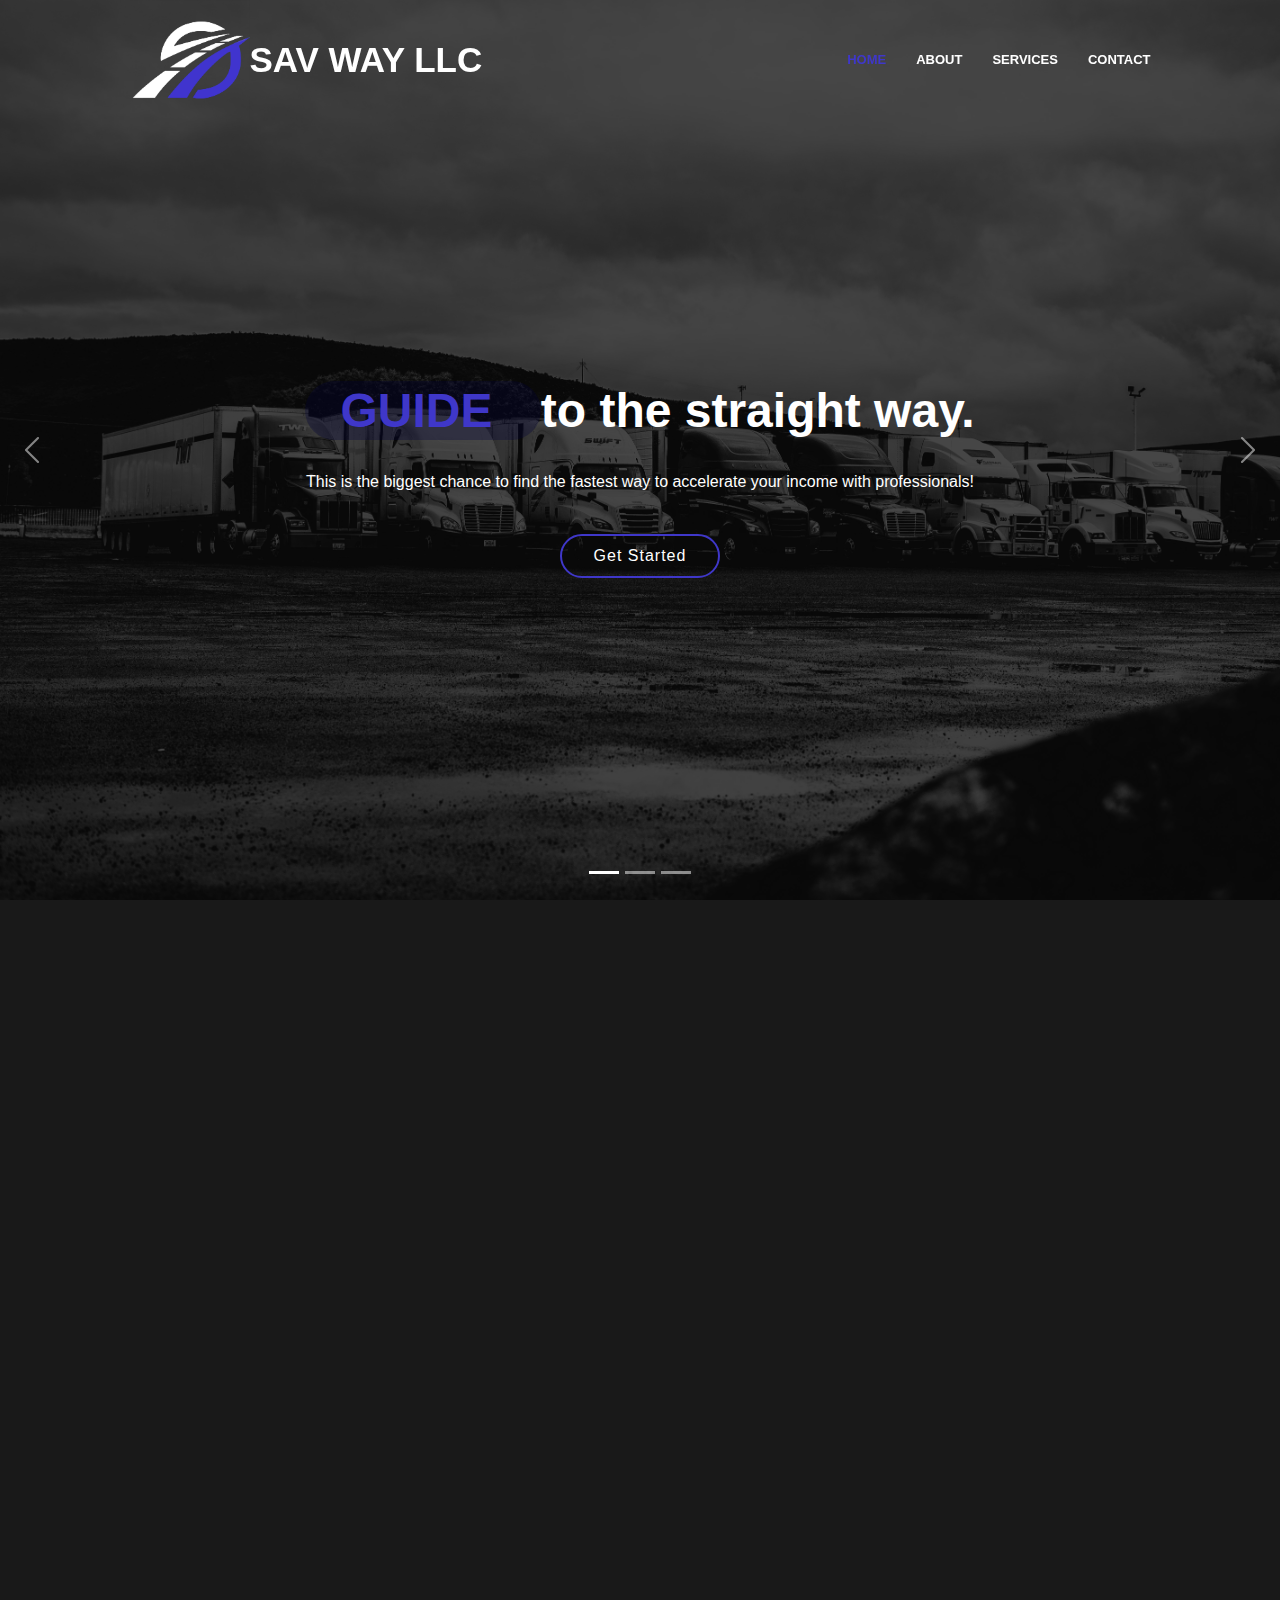
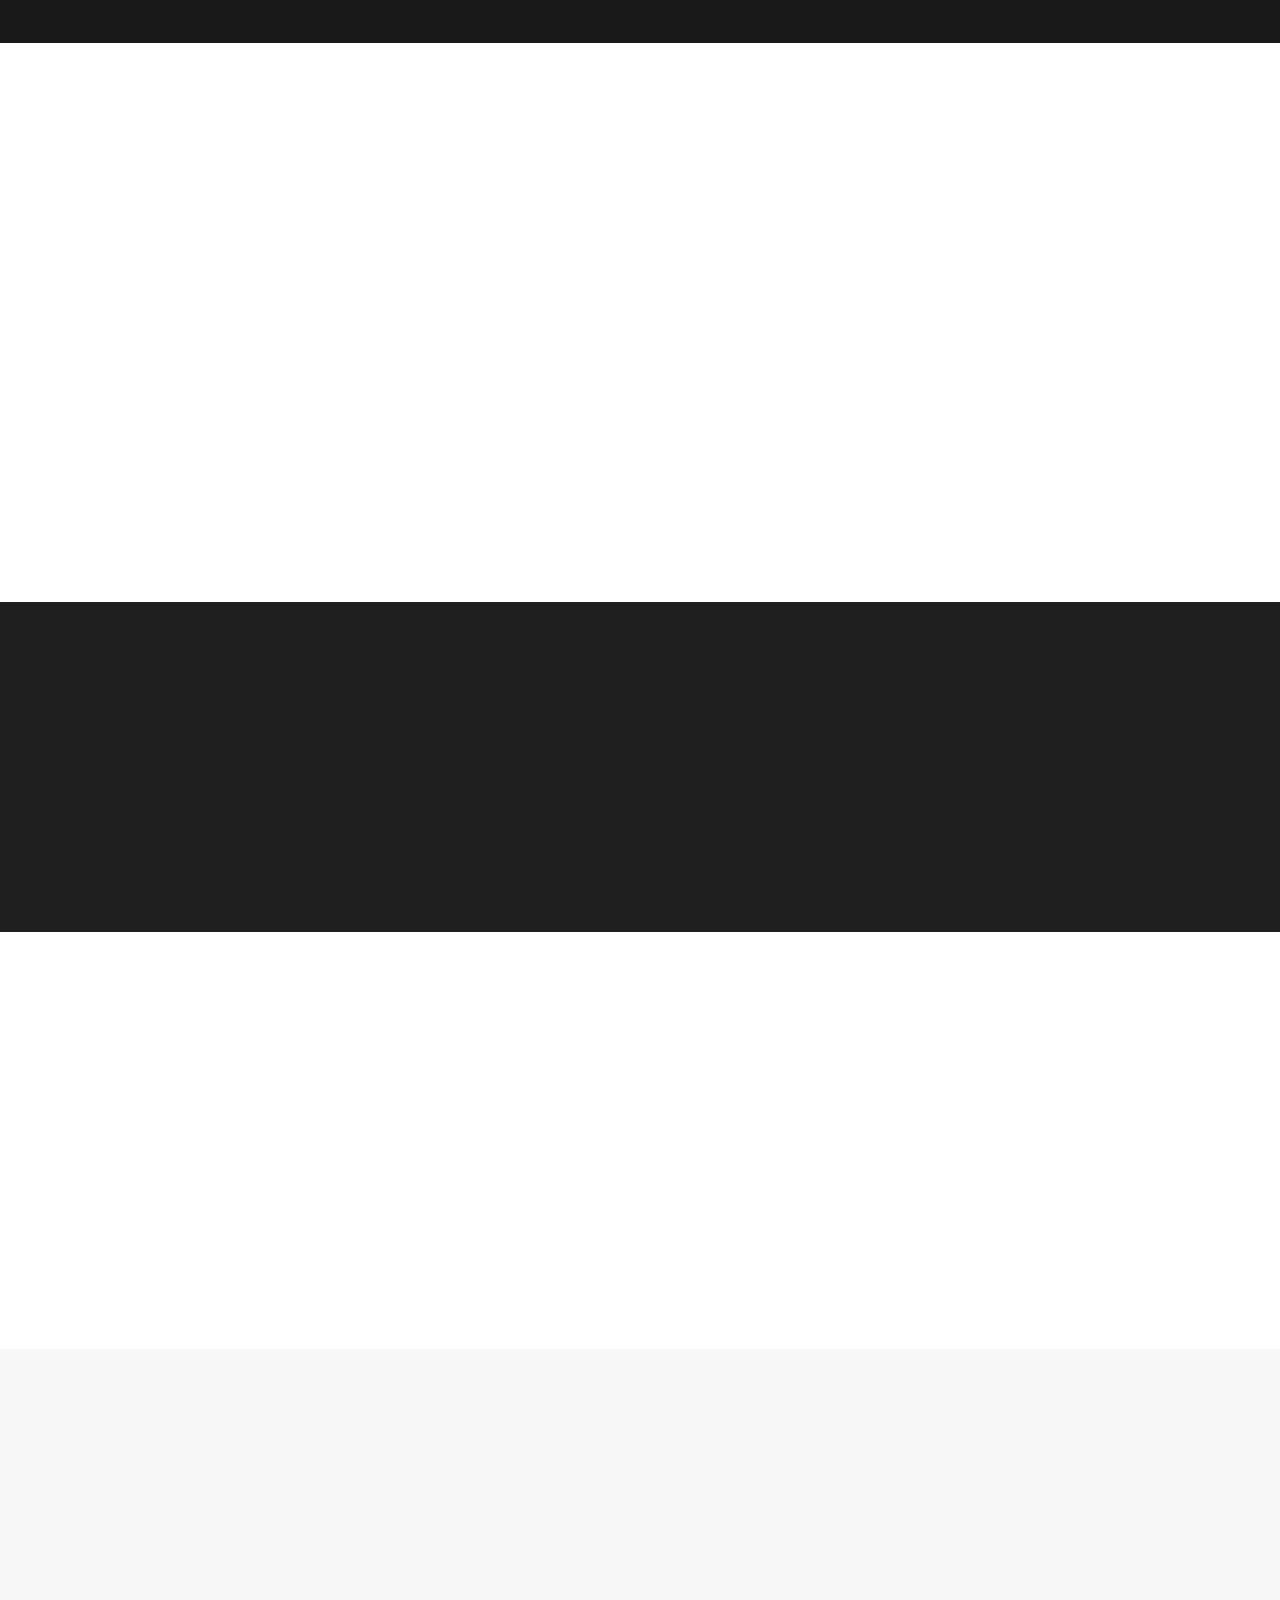
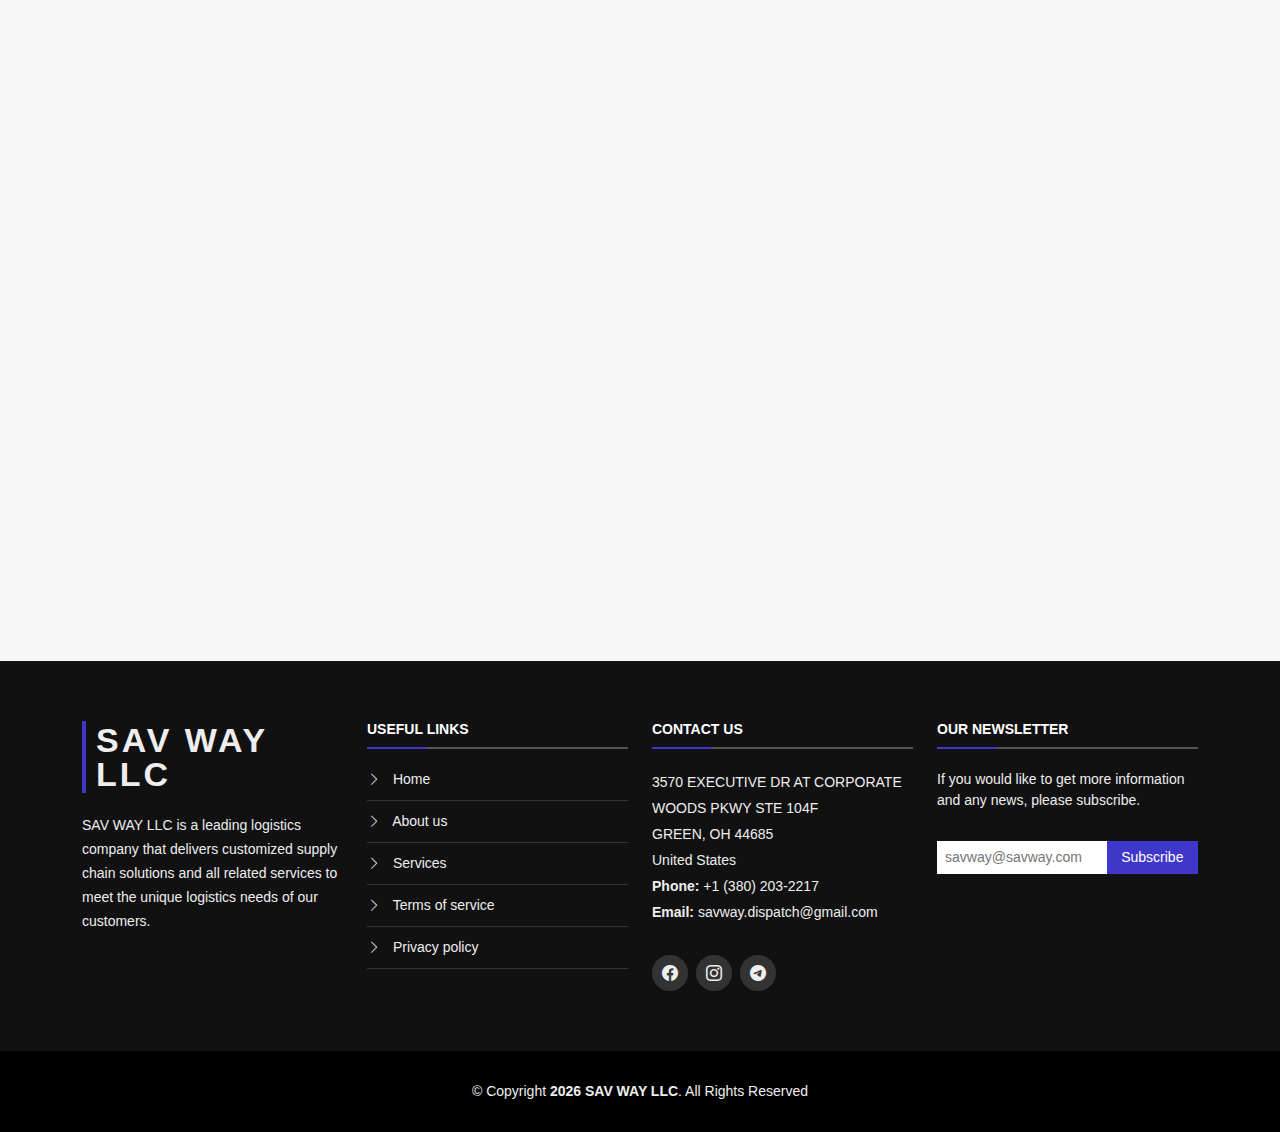
==== index.html @ 8276a7ba "Text changes" ====
<!DOCTYPE html>
<html lang="en">

<head>
  <meta charset="utf-8">
  <meta content="width=device-width, initial-scale=1.0" name="viewport">

  <title>SAV WAY LLC</title>
  <meta content="" name="description">
  <meta content="" name="keywords">

  <!-- Favicons -->
  <link href="assets/img/android-chrome-512x512.png" rel="icon">
  <link href="assets/img/apple-touch-icon.png" rel="apple-touch-icon">

  <!-- Google Fonts -->
  <link href="https://fonts.googleapis.com/css?family=Open+Sans:300,300i,400,400i,700,700i|Montserrat:300,400,500,700" rel="stylesheet">

  <!-- Vendor CSS Files -->
  <link href="assets/vendor/animate.css/animate.min.css" rel="stylesheet">
  <link href="assets/vendor/aos/aos.css" rel="stylesheet">
  <link href="assets/vendor/bootstrap/css/bootstrap.min.css" rel="stylesheet">
  <link href="assets/vendor/bootstrap-icons/bootstrap-icons.css" rel="stylesheet">
  <link href="assets/vendor/glightbox/css/glightbox.min.css" rel="stylesheet">
  <link href="assets/vendor/swiper/swiper-bundle.min.css" rel="stylesheet">

  <!-- Template Main CSS File -->
  <link href="assets/css/style.css" rel="stylesheet">
</head>

<body>

  <!-- ======= Header ======= -->
  <header id="header" class="fixed-top d-flex align-items-center header-transparent">
    <div class="container">

      <div class="row justify-content-center align-items-center">
        <div class="col-xl-11 d-flex align-items-center justify-content-between">
          <a href="#" class="logo_img d-flex align-items-center"><img src="assets/img/logo.png"> <b class="logo_text">SAV WAY LLC</b></a>
          <!-- <a href="index.html" class="logo"><img src="assets/img/logo.png" alt="" class="img-fluid"></a>-->

          <nav id="navbar" class="navbar">
            <ul>
              <li><a class="nav-link scrollto active" href="#hero">Home</a></li>
              <li><a class="nav-link scrollto" href="#about">About</a></li>
              <li><a class="nav-link scrollto" href="#services">Services</a></li>
              <!-- <li class="dropdown"><a href="#"><span>Drop Down</span> <i class="bi bi-chevron-down"></i></a>
                <ul>
                  <li><a href="#">Drop Down 1</a></li>
                  <li class="dropdown"><a href="#"><span>Deep Drop Down</span> <i class="bi bi-chevron-right"></i></a>
                    <ul>
                      <li><a href="#">Deep Drop Down 1</a></li>
                      <li><a href="#">Deep Drop Down 2</a></li>
                      <li><a href="#">Deep Drop Down 3</a></li>
                      <li><a href="#">Deep Drop Down 4</a></li>
                      <li><a href="#">Deep Drop Down 5</a></li>
                    </ul>
                  </li>
                  <li><a href="#">Drop Down 2</a></li>
                  <li><a href="#">Drop Down 3</a></li>
                  <li><a href="#">Drop Down 4</a></li>
                </ul>
              </li>
              <li><a class="nav-link scrollto" href="#team">Team</a></li> -->
              <li><a class="nav-link scrollto" href="#contact">Contact</a></li>
            </ul>
            <i class="bi bi-list mobile-nav-toggle"></i>
          </nav><!-- .navbar -->
        </div>
      </div>

    </div>
  </header><!-- End Header -->

  <!-- ======= hero Section ======= -->
  <section id="hero">
    <div class="hero-container">
      <div id="heroCarousel" class="carousel slide carousel-fade" data-bs-ride="carousel" data-bs-interval="5000">

        <ol id="hero-carousel-indicators" class="carousel-indicators"></ol>

        <div class="carousel-inner" role="listbox">

          <div class="carousel-item active" style="background-image: url(assets/img/hero-carousel/1.jpg)">
            <div class="carousel-container">
              <div class="container">
                <h2 class="animate__animated animate__fadeInDown"><span class="bg-light-color-dark">Guide </span> to the straight way.</h2>
                <p class="animate__animated animate__fadeInUp">This is the biggest chance to  find the fastest way to accelerate your income with professionals!</p>
                <a href="#contact" class="btn-get-started scrollto animate__animated animate__fadeInUp">Get Started</a>
              </div>
            </div>
          </div>

          <div class="carousel-item" style="background-image: url(assets/img/hero-carousel/2.jpg)">
            <div class="carousel-container">
              <div class="container">
                <h2 class="animate__animated animate__fadeInDown"><span class="bg-light-color-dark">Reliable</span> Trucking and <br> Transportation Services </h2>
                <p class="animate__animated animate__fadeInUp">Logistic Solutions for Your Successful Business.</p>
                <a href="#contact" class="btn-get-started scrollto animate__animated animate__fadeInUp">Get Started</a>
              </div>
            </div>
          </div>

          <div class="carousel-item" style="background-image: url(assets/img/hero-carousel/3.jpg)">
            <div class="carousel-container">
              <div class="container">
                <h2 class="animate__animated animate__fadeInDown"><span class="bg-light-color-dark"> Safety </span> first</h2>
                <p class="animate__animated animate__fadeInUp">“Safety First is Safety Always.” – Charles M. Hayes</p>
                <a href="#contact" class="btn-get-started scrollto animate__animated animate__fadeInUp">Get Started</a>
              </div>
            </div>
          </div>

        </div>

        <a class="carousel-control-prev" href="#heroCarousel" role="button" data-bs-slide="prev">
          <span class="carousel-control-prev-icon bi bi-chevron-left" aria-hidden="true"></span>
        </a>

        <a class="carousel-control-next" href="#heroCarousel" role="button" data-bs-slide="next">
          <span class="carousel-control-next-icon bi bi-chevron-right" aria-hidden="true"></span>
        </a>

      </div>
    </div>
  </section><!-- End Hero Section -->

  <main id="main">

    <!-- ======= About Us Section ======= -->
    <section id="about">
      <div class="container" data-aos="fade-up">

        <header class="section-header">
          <h3>About Us</h3>
          <p>Sav way is a high-service and value-creating supply-chain partner. <br> We provide professional trucking, transportation services all across the USA.</p>
        </header>

        <div class="row about-cols">

          <div class="col-md-4" data-aos="fade-up" data-aos-delay="100">
            <div class="about-col">
              <div class="img">
                <div style="background: url(assets/img/about-mission.jpg);height: 250px;background-size: cover;background-repeat: no-repeat;" alt="" class="img-fluid"></div>
                <div class="icon"><i class="bi bi-shield-shaded"></i></div>
              </div>
              <h2 class="title"><a href="#">We deliver confidence.</a></h2>
              <p>
                We provide tailored solutions and complete visibility to give you confidence that all the moving parts of your business are moving in the right direction.
              </p>
            </div>
          </div>

          <div class="col-md-4" data-aos="fade-up" data-aos-delay="300">
            <div class="about-col">
              <div class="img">
                <div style="background: url(assets/img/about-plan.jpg);height: 250px;background-size: cover;background-repeat: no-repeat;" alt="" class="img-fluid"></div>
                <div class="icon"><i class="bi bi-calendar4-week"></i></div>
              </div>
              <h2 class="title"><a href="#">A passion for logistics.</a></h2>
              <p>
                Saying we’re passionate is one thing. Showing you is another. From our first conversation to our first pickup, you’ll see how eager we are to share our deep industry knowledge.
              </p>
            </div>
          </div>
          
          <div class="col-md-4" data-aos="fade-up" data-aos-delay="200">
            <div class="about-col">
              <div class="img">
                <div style="background: url(assets/img/about-vision.jpg);height: 250px;background-size: cover;background-repeat: no-repeat;" alt="" class="img-fluid"></div>
                <div class="icon"><i class="bi bi-brightness-high"></i></div>
              </div>
              <h2 class="title"><a href="#">The business of now.</a></h2>
              <p>
                While everyone else is focused on the future, all of our logistics experts, warehousing teams, drivers and support agents are focused on what’s happening right now.
              </p>
            </div>
          </div>


        </div>

      </div>
    </section><!-- End About Us Section -->

    <!-- ======= Services Section ======= -->
    <section id="services">
      <div class="container" data-aos="fade-up">

        <header class="section-header wow fadeInUp">
          <h3>Services</h3>
          <p>As a full-service transportation company, SAV WAY LLC has the capabilities, expertise, and resources <br> to help you take your business to the next level.</p>
        </header>

        <div class="row">

          <div class="col-lg-4 col-md-6 box" data-aos="fade-up" data-aos-delay="100">
            <div class="icon"><i class="bi bi-headset"></i></div>
            <h4 class="title"><a href="">24/7 Truck dispatching.</a></h4>
            <p class="description">We’re here for you. We offer your drivers 24/7 support and real-time updates</p>
          </div>
          <div class="col-lg-4 col-md-6 box" data-aos="fade-up" data-aos-delay="200">
            <div class="icon"><i class="bi bi-bar-chart"></i></div>
            <h4 class="title"><a href="">Best rates from partners.</a></h4>
            <p class="description">Our customers are growing fast, so we always have quality freight to move.</p>
          </div>
          <div class="col-lg-4 col-md-6 box" data-aos="fade-up" data-aos-delay="300">
            <div class="icon"><i class="bi bi-geo-alt-fill"></i></div>
            <h4 class="title"><a href="">Map and ELD support.</a></h4>
            <p class="description">The properly maintained shift and map logs.</p>
          </div>
          <div class="col-lg-4 col-md-6 box" data-aos="fade-up" data-aos-delay="200">
            <div class="icon"><i class="bi bi-currency-dollar"></i></div>
            <h4 class="title"><a href="">Best fuel prices & Fuel program</a></h4>
            <p class="description">Well-organized routes of fuel program will save your money.</p>
          </div>
          <div class="col-lg-4 col-md-6 box" data-aos="fade-up" data-aos-delay="300">
            <div class="icon"><i class="bi bi-file-earmark-bar-graph"></i></div>
            <h4 class="title"><a href="">Accounting & Factoring.</a></h4>
            <p class="description">Quick paychecks and accounting management.</p>
          </div>
          <div class="col-lg-4 col-md-6 box" data-aos="fade-up" data-aos-delay="400">
            <div class="icon"><i class="bi bi-shield-fill-check"></i></div>
            <h4 class="title"><a href="">Safety & DOT compliance.</a></h4>
            <p class="description">For many business owners, maintaining compliance with regulations and industry directives is a tedious pain in the back end. But we have solution for that.</p>
          </div>

        </div>

      </div>
    </section><!-- End Services Section -->

    <!-- ======= Facts Section ======= -->
    <section id="facts">

      <video autoplay muted loop id="myVideo">
        <source src="assets/img/fact.mp4" type="video/mp4">
      </video>

      <div class="container" data-aos="fade-up">

        <header class="section-header">
          <h3>Facts</h3>
          <p>It is better to show everything in numbers than tell it with 10000 words</p>
        </header>

        <div class="row counters">

          <div class="col-lg-3 col-6 text-center">
            <span data-purecounter-start="0" data-purecounter-end="232" data-purecounter-duration="1" class="purecounter"></span>
            <p>Clients</p>
          </div>

          <div class="col-lg-3 col-6 text-center">
            <span data-purecounter-start="0" data-purecounter-end="421" data-purecounter-duration="1" class="purecounter"></span>
            <p>Projects</p>
          </div>

          <div class="col-lg-3 col-6 text-center">
            <span data-purecounter-start="0" data-purecounter-end="1364" data-purecounter-duration="1" class="purecounter"></span>
            <p>Hours Of Support</p>
          </div>

          <div class="col-lg-3 col-6 text-center">
            <span data-purecounter-start="0" data-purecounter-end="38" data-purecounter-duration="1" class="purecounter"></span>
            <p>Hard Workers</p>
          </div>

        </div>

        <!-- <div class="facts-img">
          <img src="assets/img/facts-img.png" alt="" class="img-fluid">
        </div> -->

      </div>
    </section><!-- End Facts Section -->

    <!-- ======= Our Clients Section ======= -->
    <section id="clients">
      <div class="container" data-aos="zoom-in">

        <header class="section-header">
          <h3>Our Brokers</h3>
        </header>

        <div class="clients-slider swiper">
          <div class="swiper-wrapper align-items-center">
            <div class="swiper-slide"><img src="assets/img/clients/client-1.png" class="img-fluid" alt=""></div>
            <div class="swiper-slide"><img src="assets/img/clients/client-2.png" class="img-fluid" alt=""></div>
            <div class="swiper-slide"><img src="assets/img/clients/client-3.png" class="img-fluid" alt=""></div>
            <div class="swiper-slide"><img src="assets/img/clients/client-4.png" class="img-fluid" alt=""></div>
            <div class="swiper-slide"><img src="assets/img/clients/client-5.png" class="img-fluid" alt=""></div>
            <div class="swiper-slide"><img src="assets/img/clients/client-6.png" class="img-fluid" alt=""></div>
            <div class="swiper-slide"><img src="assets/img/clients/client-7.png" class="img-fluid" alt=""></div>
            <div class="swiper-slide"><img src="assets/img/clients/client-8.png" class="img-fluid" alt=""></div>
            <div class="swiper-slide"><img src="assets/img/clients/client-9.png" class="img-fluid" alt=""></div>
          </div>
          <div class="swiper-pagination"></div>
        </div>

      </div>
    </section><!-- End Our Clients Section -->

    <!-- ======= Contact Section ======= -->
    <section id="contact" class="section-bg">
      <div class="container" data-aos="fade-up">

        <div class="section-header">
          <h3>Contact Us</h3>
          <p>If you are an owner operator or want to cooperate with us, please fill the form and we will get in touch with you.</p>
        </div>

        <div class="row contact-info">

          <div class="col-md-4">
            <div class="contact-address">
              <i class="bi bi-geo-alt"></i>
              <h3>Address</h3>
              <address>3570 EXECUTIVE DR AT CORPORATE WOODS PKWY STE 104F GREEN, OH   44685</address>
            </div>
          </div>

          <div class="col-md-4">
            <div class="contact-phone">
              <i class="bi bi-phone"></i>
              <h3>Phone Number</h3>
              <p><a href="tel:+13802032217">+1 (380) 203-2217</a></p>
            </div>
          </div>

          <div class="col-md-4">
            <div class="contact-email">
              <i class="bi bi-envelope"></i>
              <h3>Email</h3>
              <p><a href="mailto:savway.dispatch@gmail.com">savway.dispatch@gmail.com</a></p>
            </div>
          </div>

        </div>

        <div class="form">
          <form class="php-email-form">
            <div class="row">
              <div class="form-group col-md-6">
                <input type="text" name="name" class="form-control" id="name" placeholder="Your Name" required>
              </div>
              <div class="form-group col-md-6">
                <input type="email" class="form-control" name="email" id="email" placeholder="savway@savway.com" required>
              </div>
            </div>
            <div class="form-group">
              <input type="text" class="form-control" name="phone" id="phone" placeholder="+1 (000) 000-0000" required>
            </div>
            <div class="form-group">
              <textarea class="form-control" name="message" id="message" rows="5" placeholder="Message" required></textarea>
            </div>
            <div class="my-3">
              <div class="loading">Loading</div>
              <div class="error-message"></div>
              <div class="sent-message">Your message has been sent. Thank you!</div>
            </div>
            <div class="text-center"><button type="submit" class="submit-btn">Send Message</button></div>
          </form>
        </div>

      </div>
    </section><!-- End Contact Section -->

  </main><!-- End #main -->

  <!-- ======= Footer ======= -->
  <footer id="footer">
    <div class="footer-top">
      <div class="container">
        <div class="row">

          <div class="col-lg-3 col-md-6 footer-info">
            <h3>SAV WAY LLC</h3>
            <p>SAV WAY LLC is a leading logistics company that delivers customized supply chain solutions and all related services to meet the unique logistics needs of our customers.</p>
          </div>

          <div class="col-lg-3 col-md-6 footer-links">
            <h4>Useful Links</h4>
            <ul>
              <li><i class="bi bi-chevron-right"></i> <a href="#hero">Home</a></li>
              <li><i class="bi bi-chevron-right"></i> <a href="#about">About us</a></li>
              <li><i class="bi bi-chevron-right"></i> <a href="#service">Services</a></li>
              <li><i class="bi bi-chevron-right"></i> <a href="#">Terms of service</a></li>
              <li><i class="bi bi-chevron-right"></i> <a href="#">Privacy policy</a></li>
            </ul>
          </div>

          <div class="col-lg-3 col-md-6 footer-contact">
            <h4>Contact Us</h4>
            <p>
              3570 EXECUTIVE DR AT CORPORATE WOODS
              PKWY STE 104F<br>
              GREEN, OH 44685<br>
              United States <br>
              <strong>Phone:</strong> +1 (380) 203-2217 <br>
              <strong>Email:</strong> savway.dispatch@gmail.com<br>
            </p>

            <div class="social-links">
              <a href="#" class="facebook"><i class="bi bi-facebook"></i></a>
              <a href="#" class="instagram"><i class="bi bi-instagram"></i></a>
              <a href="#" class="telegram"><i class="bi bi-telegram"></i></a>
            </div>

          </div>

          <div class="col-lg-3 col-md-6 footer-newsletter">
            <h4>Our Newsletter</h4>
            <p>If you would like to get more information and any news, please subscribe.</p>
            <form action="" method="post">
              <input type="email" name="email" placeholder="savway@savway.com"><input type="submit" value="Subscribe">
            </form>
          </div>

        </div>
      </div>
    </div>

    <div class="container">
      <div class="copyright">
        &copy; Copyright <strong> <script type="text/javascript">document.write(new Date().getFullYear())</script> SAV WAY LLC</strong>. All Rights Reserved
      </div>
    </div>
  </footer><!-- End Footer -->

  <a href="#" class="back-to-top d-flex align-items-center justify-content-center"><i class="bi bi-arrow-up-short"></i></a>
  <!-- Uncomment below i you want to use a preloader -->
  <div id="preloader"></div>

  <!-- Vendor JS Files -->
  <script src="assets/vendor/purecounter/purecounter.js"></script>
  <script src="assets/vendor/aos/aos.js"></script>
  <script src="assets/vendor/bootstrap/js/bootstrap.bundle.min.js"></script>
  <script src="assets/vendor/glightbox/js/glightbox.min.js"></script>
  <script src="assets/vendor/isotope-layout/isotope.pkgd.min.js"></script>
  <script src="assets/vendor/swiper/swiper-bundle.min.js"></script>
  <script src="assets/vendor/waypoints/noframework.waypoints.js"></script>
<!--   <script src="assets/vendor/php-email-form/validate.js"></script>
 -->
  <!-- Template Main JS File -->
  <script src="assets/js/main.js"></script>

  <script src="assets/js/telegrambot.js"></script>
</body>

</html>
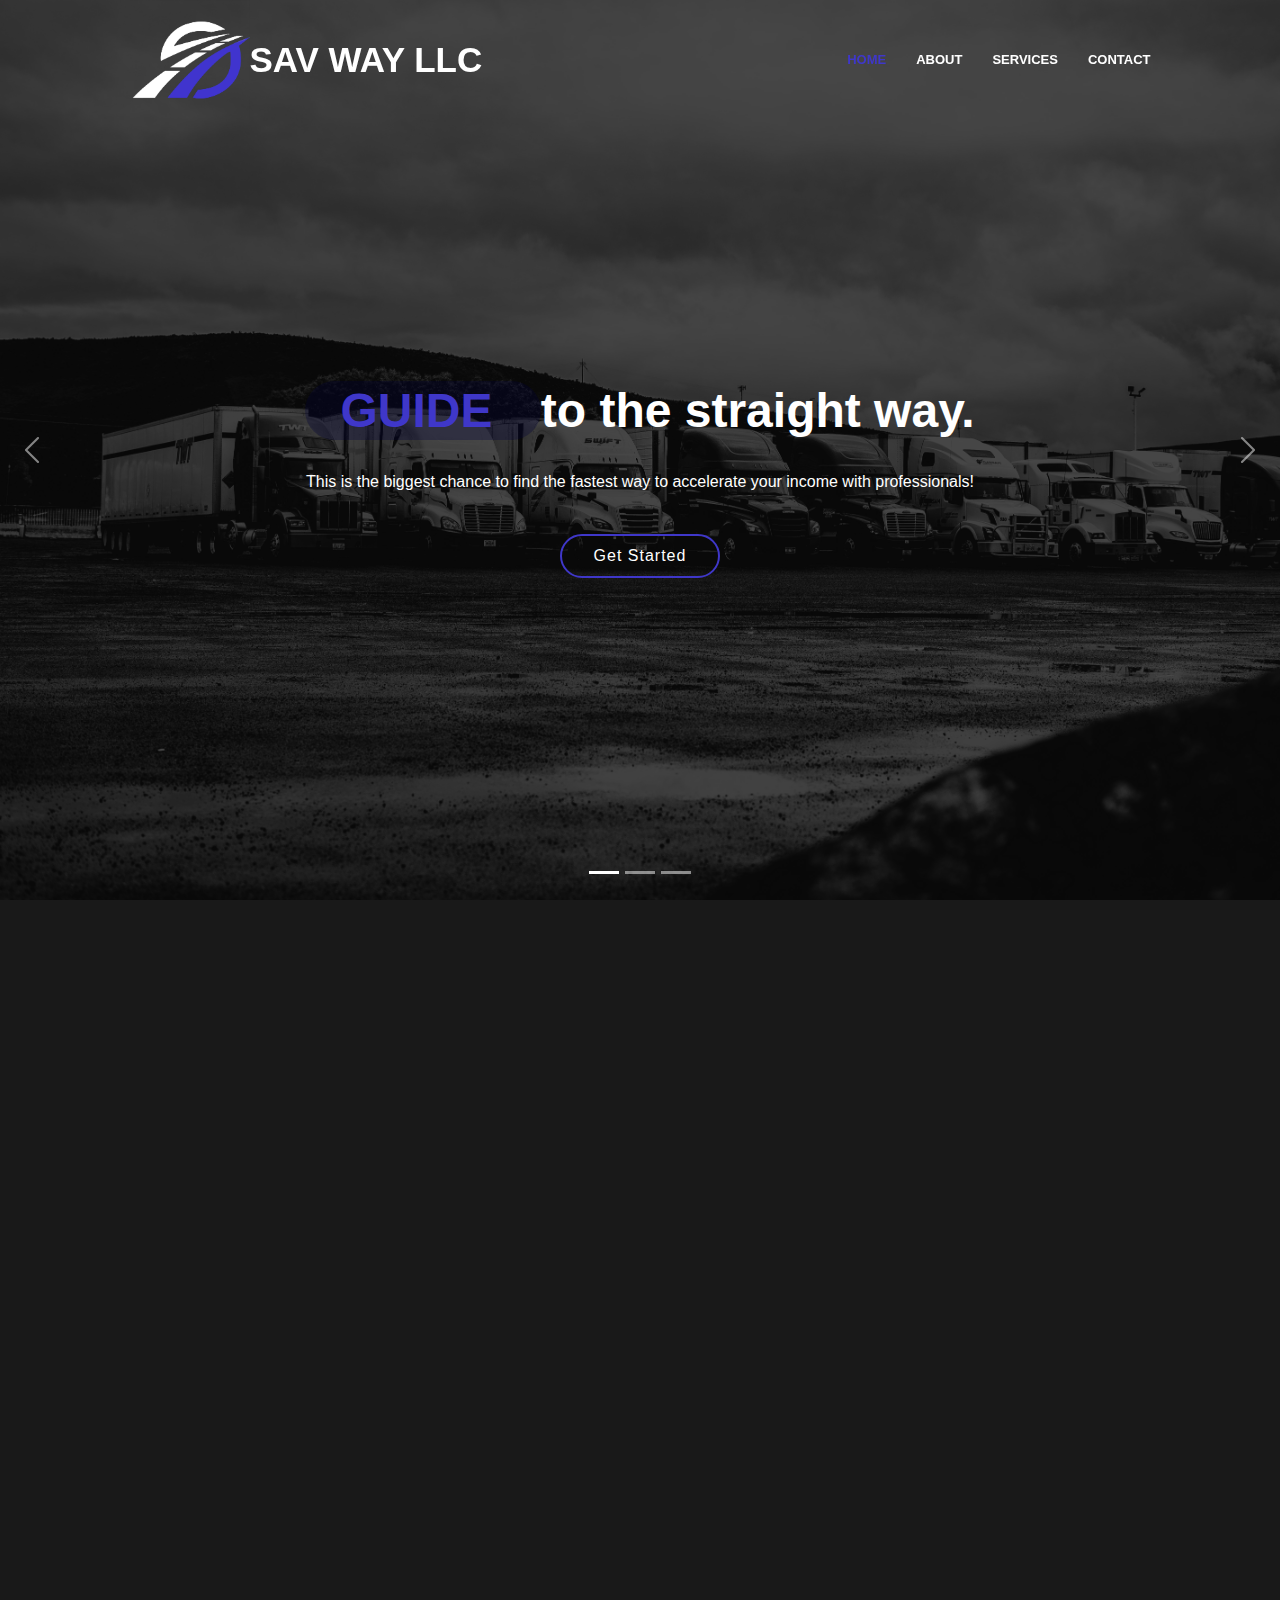
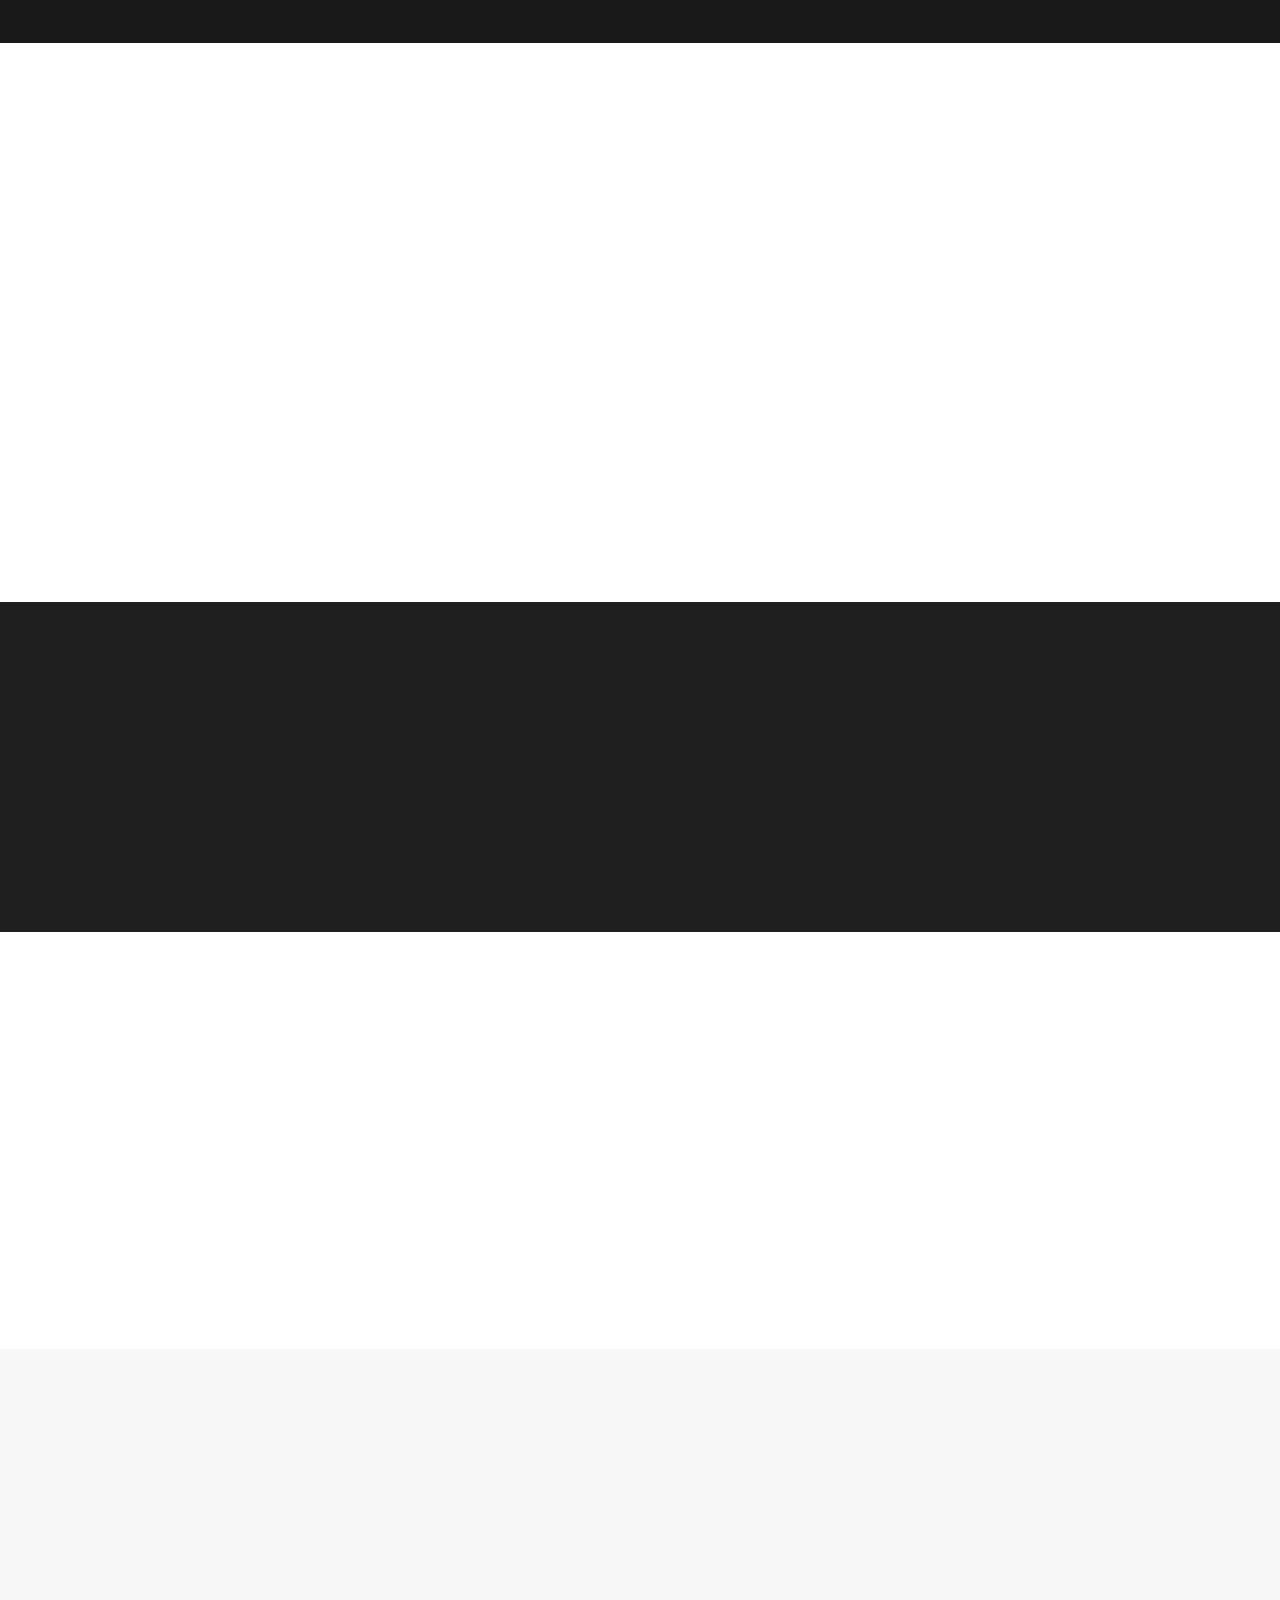
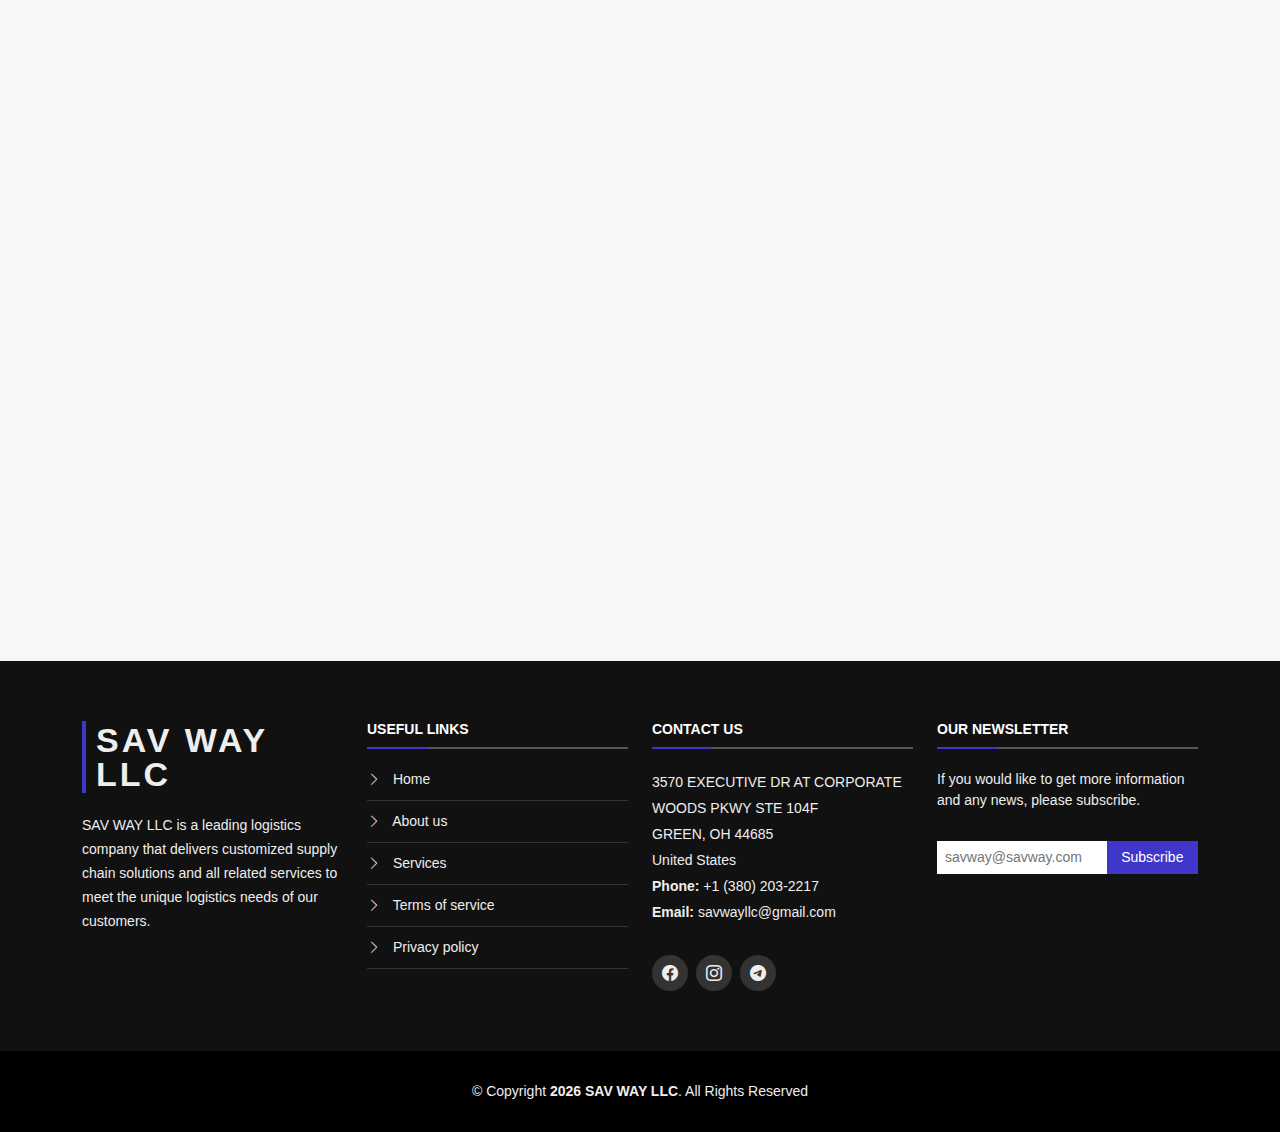
==== commit 7a22e1d3: "Video" ====
--- a/index.html
+++ b/index.html
@@ -154,10 +154,14 @@
           <div class="col-md-4" data-aos="fade-up" data-aos-delay="300">
             <div class="about-col">
               <div class="img">
-                <div style="background: url(assets/img/about-plan.jpg);height: 250px;background-size: cover;background-repeat: no-repeat;" alt="" class="img-fluid"></div>
-                <div class="icon"><i class="bi bi-calendar4-week"></i></div>
-              </div>
-              <h2 class="title"><a href="#">A passion for logistics.</a></h2>
+                <div style="/*background: url(assets/img/about-plan.jpg);*/position: relative;height: 250px;background-size: cover;background-repeat: no-repeat;" alt="" class="img-fluid">
+                  <video autoplay muted loop id="myVideo" width="100%" style="position: absolute;top: 0;left: 0;right: 0;bottom: 0;">
+                    <source src="assets/img/IMG_9050.MOV" type="video/mp4">
+                  </video>
+                </div>
+                <div class="icon"><i class="bi bi-person-check-fill"></i></div>
+              </div>
+              <h2 class="title"><a href="#">Experience & professionalism.</a></h2>
               <p>
                 Saying we’re passionate is one thing. Showing you is another. From our first conversation to our first pickup, you’ll see how eager we are to share our deep industry knowledge.
               </p>
@@ -248,16 +252,16 @@
 
           <div class="col-lg-3 col-6 text-center">
             <span data-purecounter-start="0" data-purecounter-end="232" data-purecounter-duration="1" class="purecounter"></span>
-            <p>Clients</p>
+            <p>Partners</p>
           </div>
 
           <div class="col-lg-3 col-6 text-center">
-            <span data-purecounter-start="0" data-purecounter-end="421" data-purecounter-duration="1" class="purecounter"></span>
+            <span data-purecounter-start="0" data-purecounter-end="21" data-purecounter-duration="1" class="purecounter"></span>
             <p>Projects</p>
           </div>
 
           <div class="col-lg-3 col-6 text-center">
-            <span data-purecounter-start="0" data-purecounter-end="1364" data-purecounter-duration="1" class="purecounter"></span>
+            <span data-purecounter-start="0" data-purecounter-end="13644" data-purecounter-duration="1" class="purecounter"></span>
             <p>Hours Of Support</p>
           </div>
 
@@ -307,7 +311,7 @@
 
         <div class="section-header">
           <h3>Contact Us</h3>
-          <p>If you are an owner operator or want to cooperate with us, please fill the form and we will get in touch with you.</p>
+          <p>If you are interested in cooperation with us, please fill the form and we will get in touch with you.</p>
         </div>
 
         <div class="row contact-info">
@@ -332,7 +336,7 @@
             <div class="contact-email">
               <i class="bi bi-envelope"></i>
               <h3>Email</h3>
-              <p><a href="mailto:savway.dispatch@gmail.com">savway.dispatch@gmail.com</a></p>
+              <p><a href="mailto:savway.dispatch@gmail.com">savwayllc@gmail.com</a></p>
             </div>
           </div>
 
@@ -398,7 +402,7 @@
               GREEN, OH 44685<br>
               United States <br>
               <strong>Phone:</strong> +1 (380) 203-2217 <br>
-              <strong>Email:</strong> savway.dispatch@gmail.com<br>
+              <strong>Email:</strong> savwayllc@gmail.com<br>
             </p>
 
             <div class="social-links">
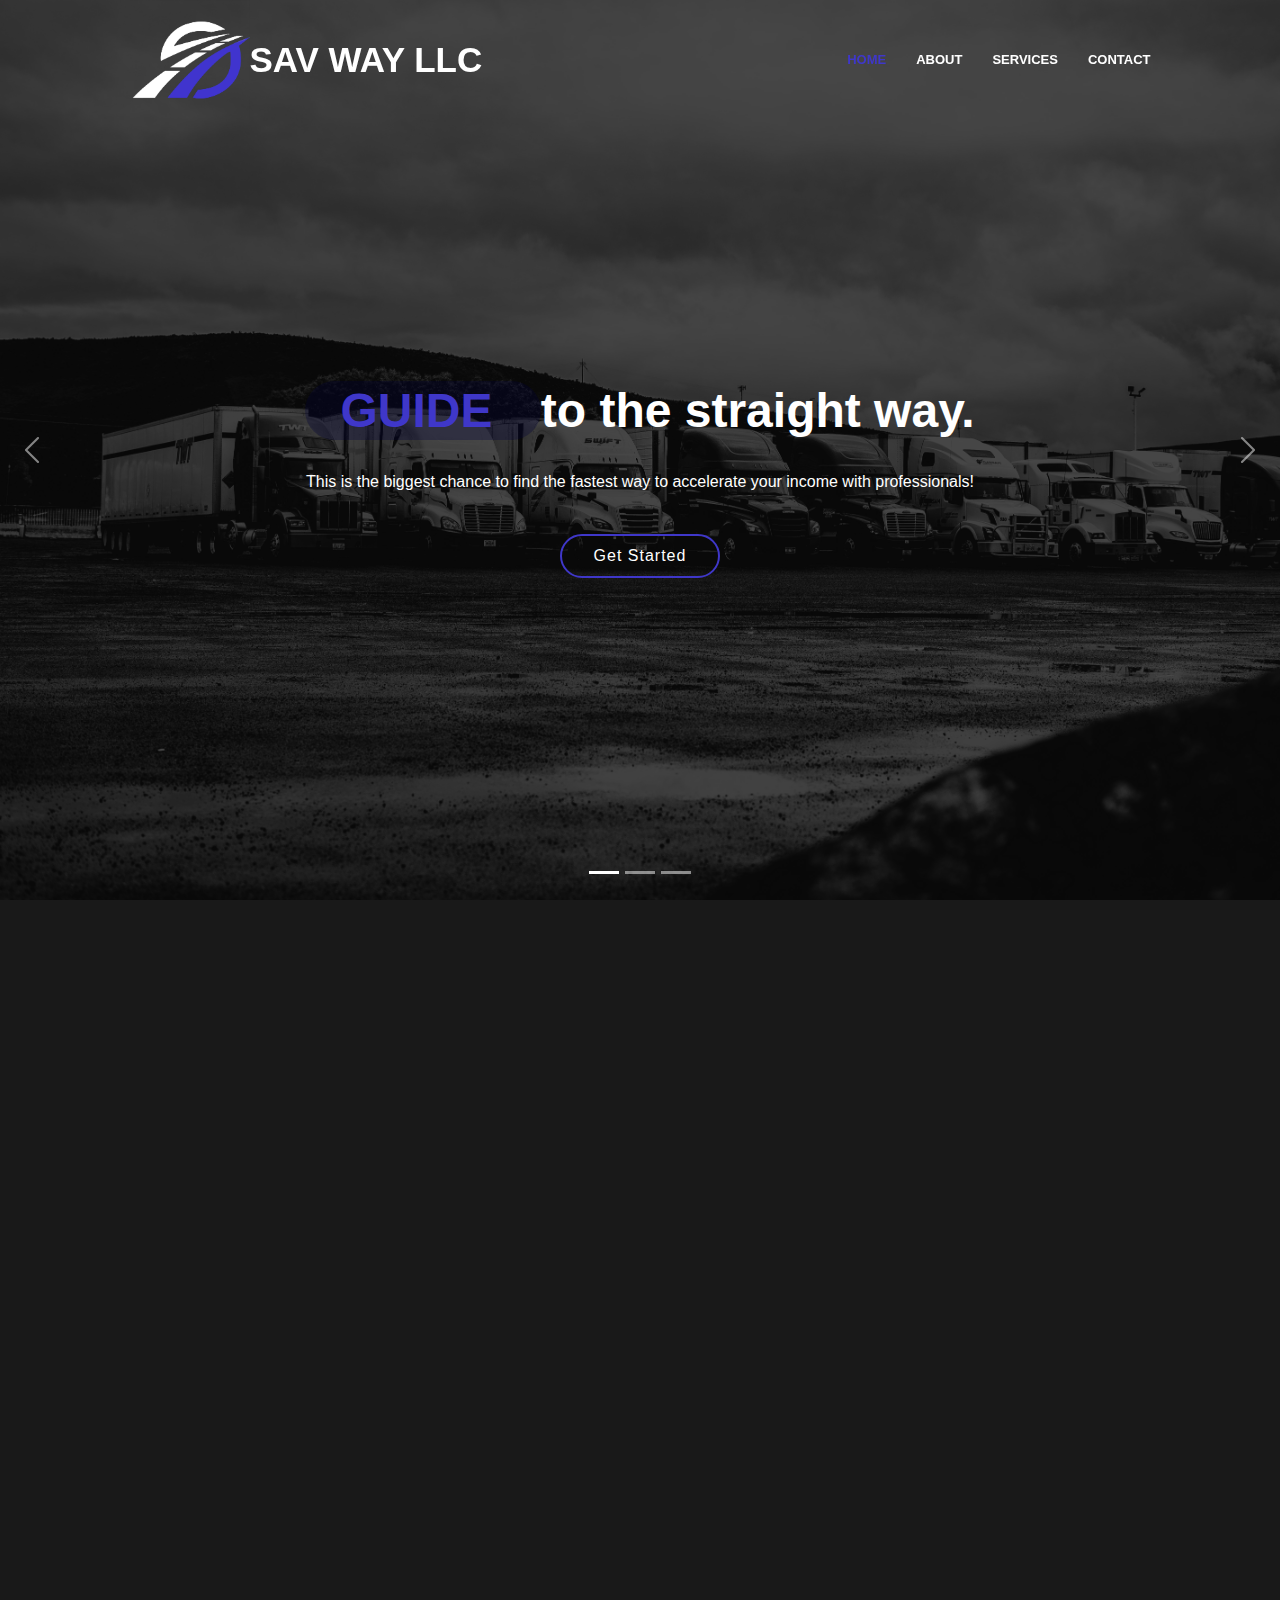
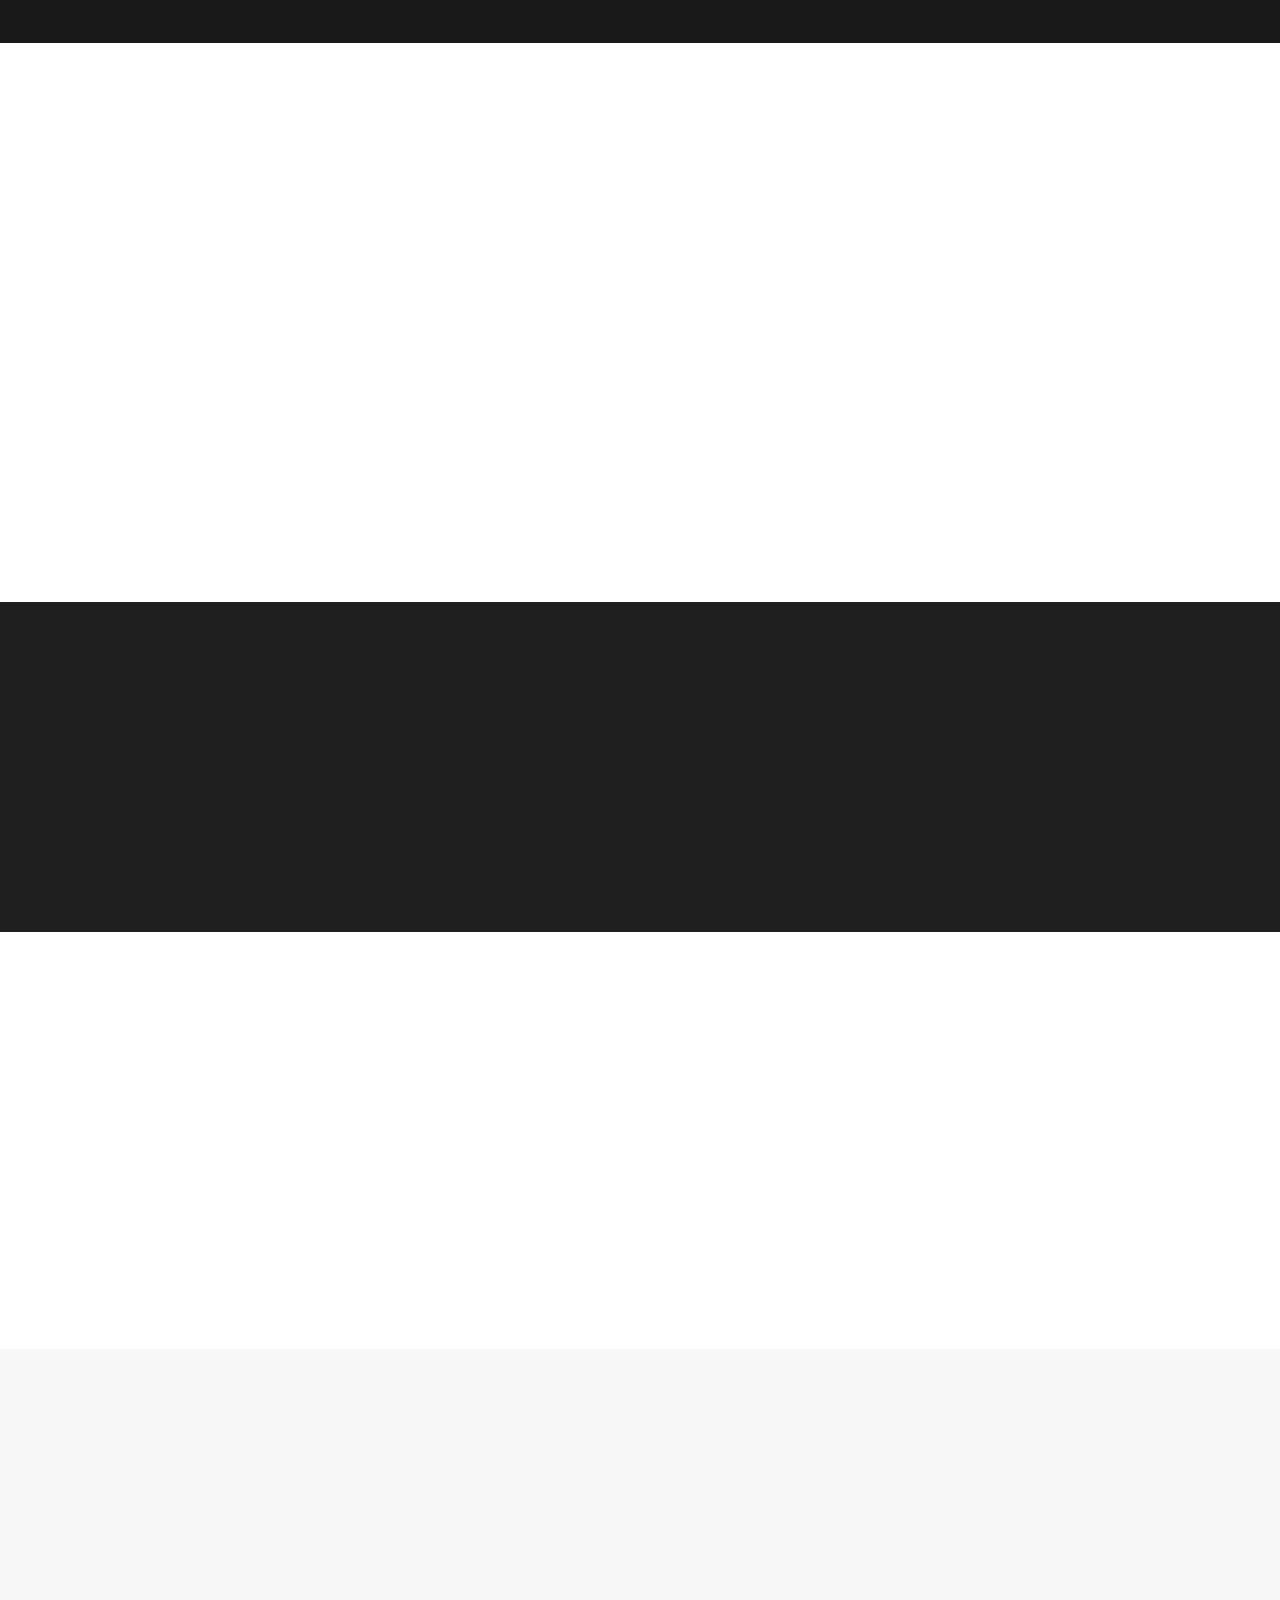
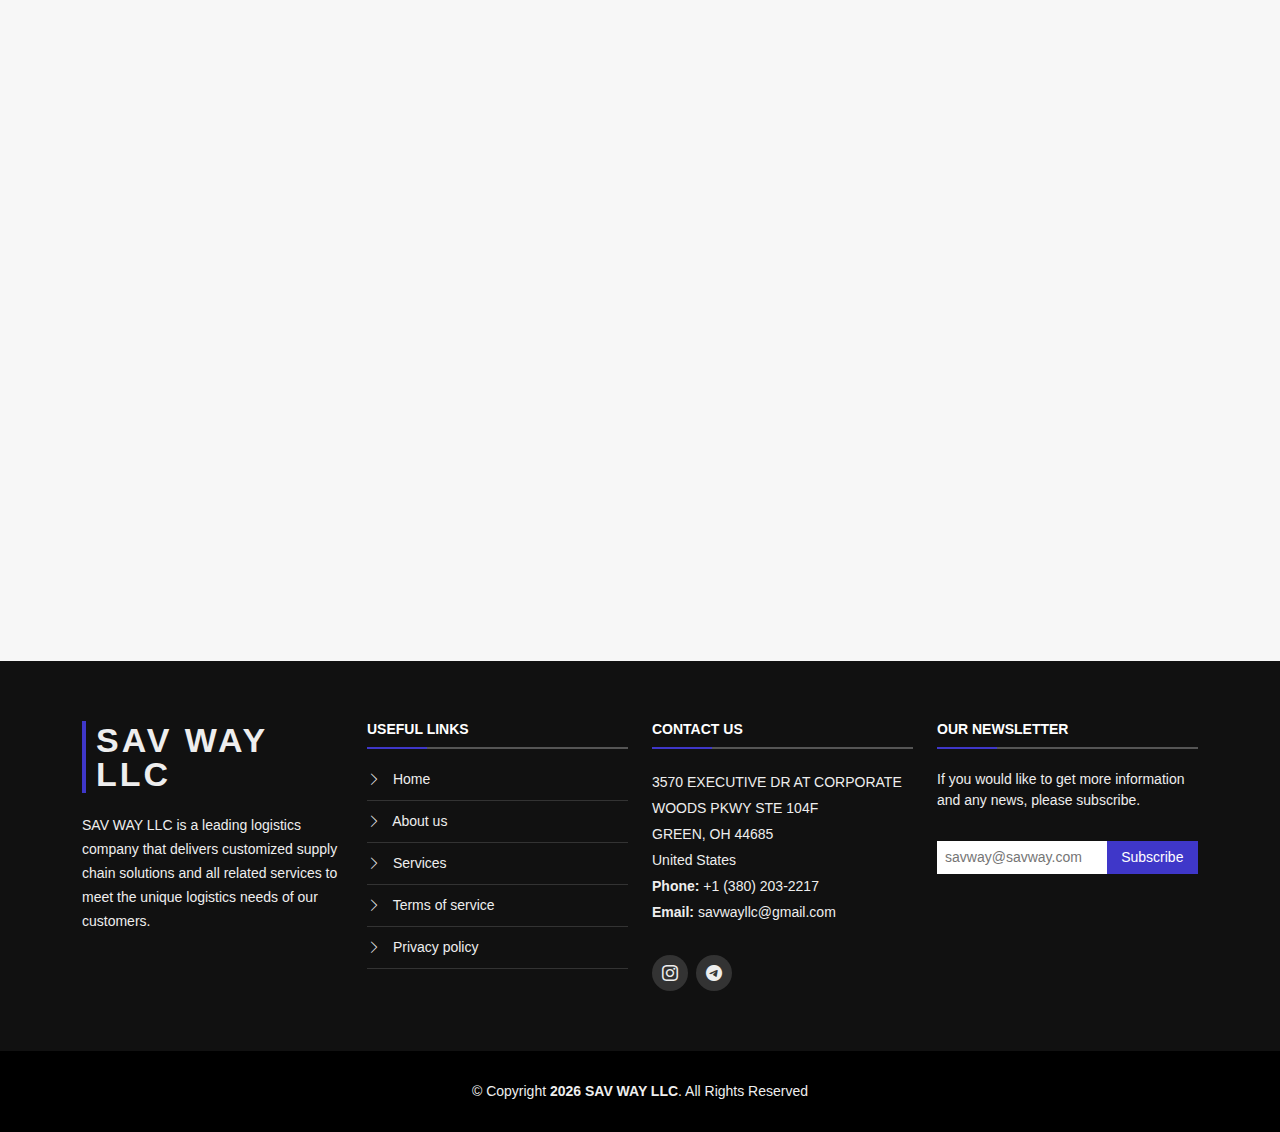
==== commit 60c9362e: "Last" ====
--- a/index.html
+++ b/index.html
@@ -163,7 +163,7 @@
               </div>
               <h2 class="title"><a href="#">Experience & professionalism.</a></h2>
               <p>
-                Saying we’re passionate is one thing. Showing you is another. From our first conversation to our first pickup, you’ll see how eager we are to share our deep industry knowledge.
+                Saying we’re professionals is one thing. Showing you is another. From our first conversation to our first pickup, you’ll see how eager we are to share our deep industry knowledge.
               </p>
             </div>
           </div>
@@ -192,7 +192,7 @@
       <div class="container" data-aos="fade-up">
 
         <header class="section-header wow fadeInUp">
-          <h3>Services</h3>
+          <h3>Services for Truck Owners</h3>
           <p>As a full-service transportation company, SAV WAY LLC has the capabilities, expertise, and resources <br> to help you take your business to the next level.</p>
         </header>
 
@@ -201,27 +201,27 @@
           <div class="col-lg-4 col-md-6 box" data-aos="fade-up" data-aos-delay="100">
             <div class="icon"><i class="bi bi-headset"></i></div>
             <h4 class="title"><a href="">24/7 Truck dispatching.</a></h4>
-            <p class="description">We’re here for you. We offer your drivers 24/7 support and real-time updates</p>
+            <p class="description">We’re here for you. We offer you 24/7 support and real-time updates</p>
           </div>
           <div class="col-lg-4 col-md-6 box" data-aos="fade-up" data-aos-delay="200">
             <div class="icon"><i class="bi bi-bar-chart"></i></div>
             <h4 class="title"><a href="">Best rates from partners.</a></h4>
-            <p class="description">Our customers are growing fast, so we always have quality freight to move.</p>
+            <p class="description">Strong relationship with our partners proportional to rates we get.</p>
           </div>
           <div class="col-lg-4 col-md-6 box" data-aos="fade-up" data-aos-delay="300">
             <div class="icon"><i class="bi bi-geo-alt-fill"></i></div>
             <h4 class="title"><a href="">Map and ELD support.</a></h4>
-            <p class="description">The properly maintained shift and map logs.</p>
+            <p class="description">We are ready to monitore and update every mile you run.</p>
           </div>
           <div class="col-lg-4 col-md-6 box" data-aos="fade-up" data-aos-delay="200">
             <div class="icon"><i class="bi bi-currency-dollar"></i></div>
             <h4 class="title"><a href="">Best fuel prices & Fuel program</a></h4>
-            <p class="description">Well-organized routes of fuel program will save your money.</p>
+            <p class="description">Well-organized and improved fuel program will help you to increase your profit.</p>
           </div>
           <div class="col-lg-4 col-md-6 box" data-aos="fade-up" data-aos-delay="300">
             <div class="icon"><i class="bi bi-file-earmark-bar-graph"></i></div>
             <h4 class="title"><a href="">Accounting & Factoring.</a></h4>
-            <p class="description">Quick paychecks and accounting management.</p>
+            <p class="description">Quick paychecks, low rates and accounting management.</p>
           </div>
           <div class="col-lg-4 col-md-6 box" data-aos="fade-up" data-aos-delay="400">
             <div class="icon"><i class="bi bi-shield-fill-check"></i></div>
@@ -406,9 +406,9 @@
             </p>
 
             <div class="social-links">
-              <a href="#" class="facebook"><i class="bi bi-facebook"></i></a>
-              <a href="#" class="instagram"><i class="bi bi-instagram"></i></a>
-              <a href="#" class="telegram"><i class="bi bi-telegram"></i></a>
+<!--               <a href="#" class="facebook"><i class="bi bi-facebook"></i></a>
+ -->              <a href="https://www.instagram.com/savwayllc/" class="instagram"><i class="bi bi-instagram"></i></a>
+              <a href="https://t.me/SAVWAYLLC" class="telegram"><i class="bi bi-telegram"></i></a>
             </div>
 
           </div>
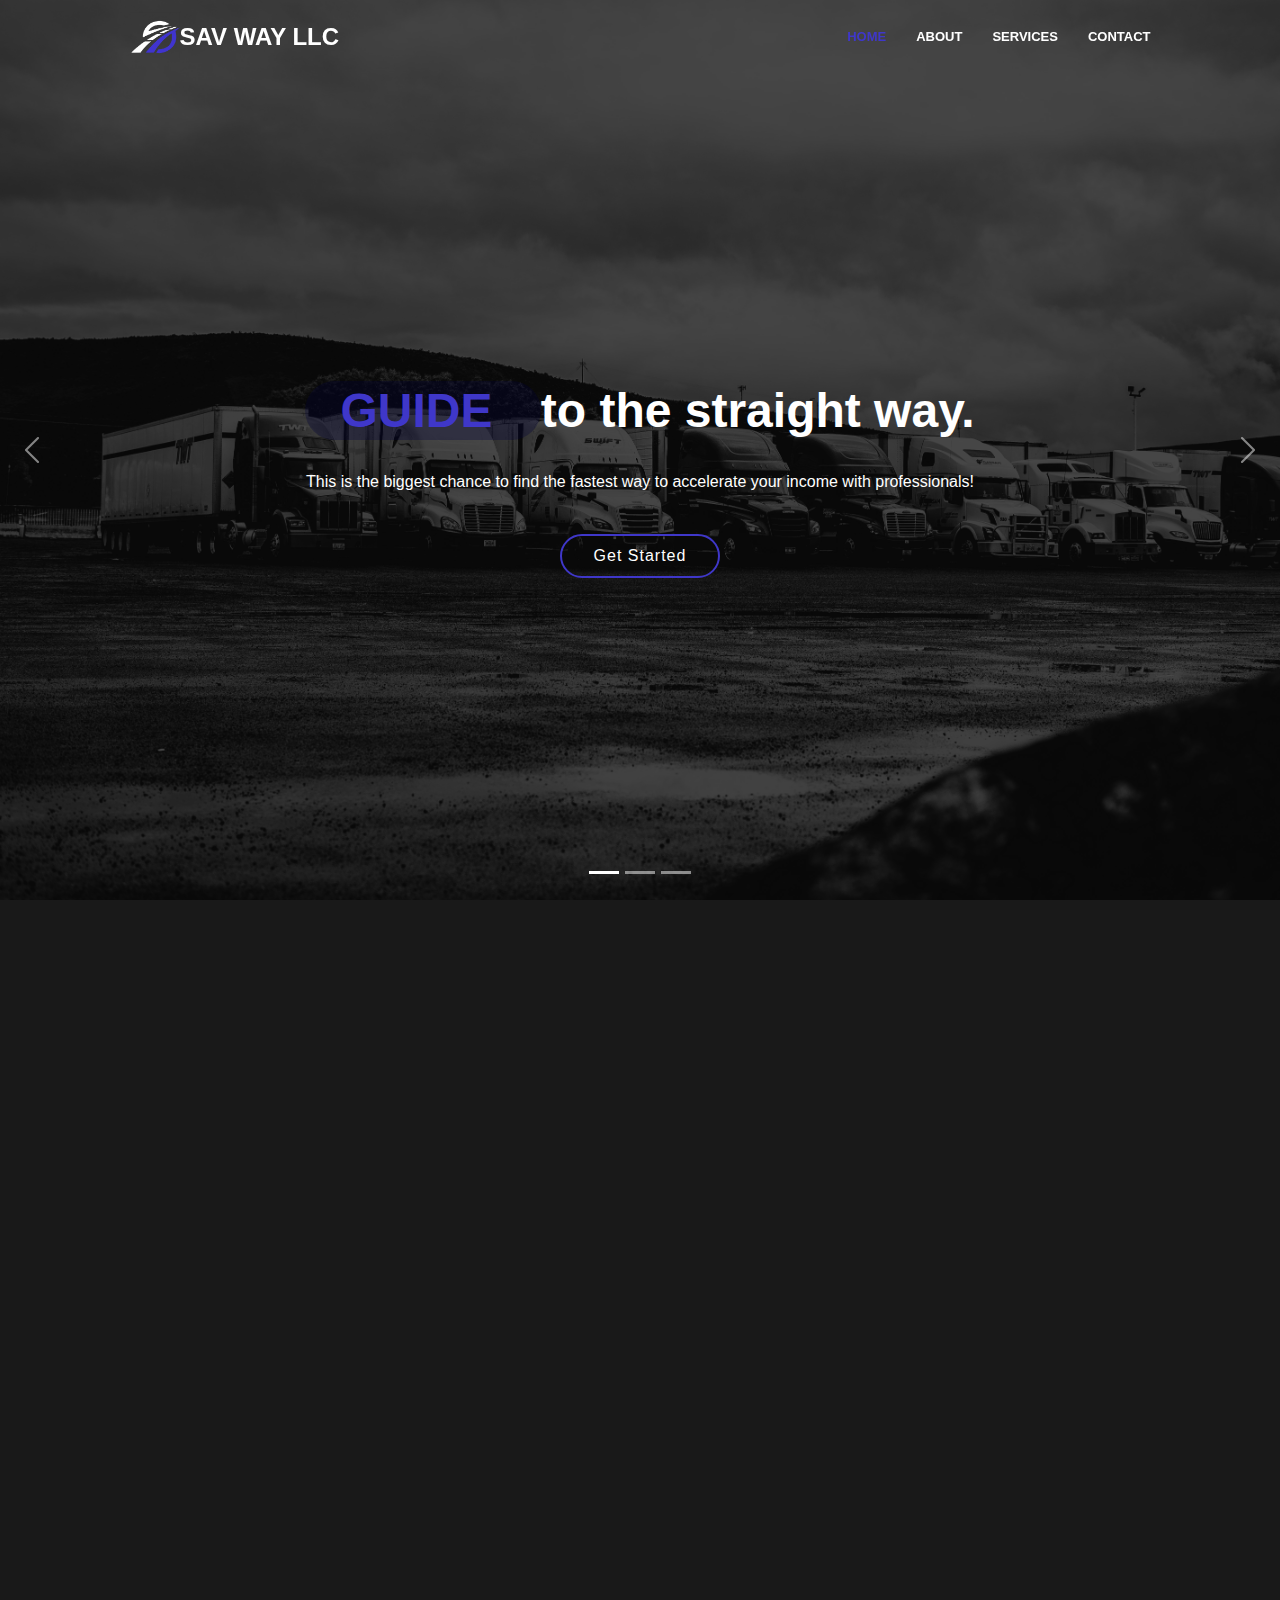
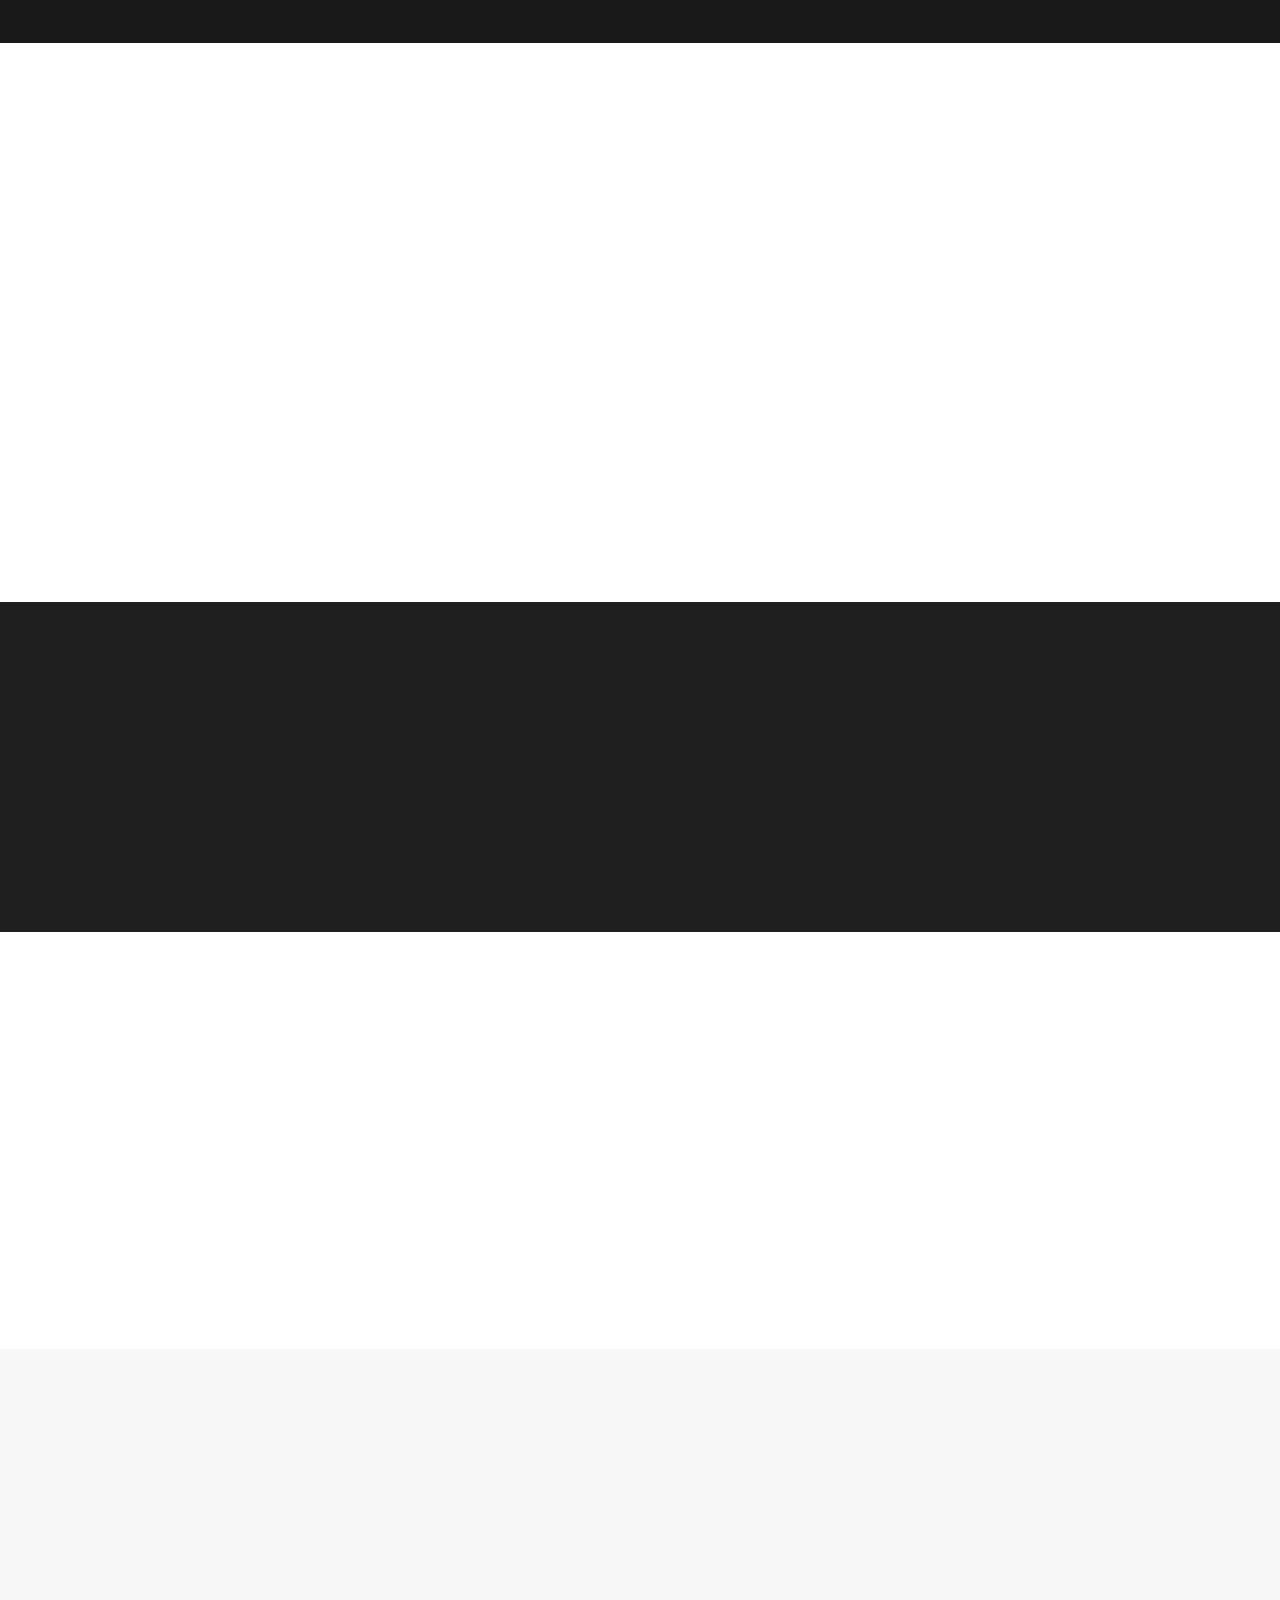
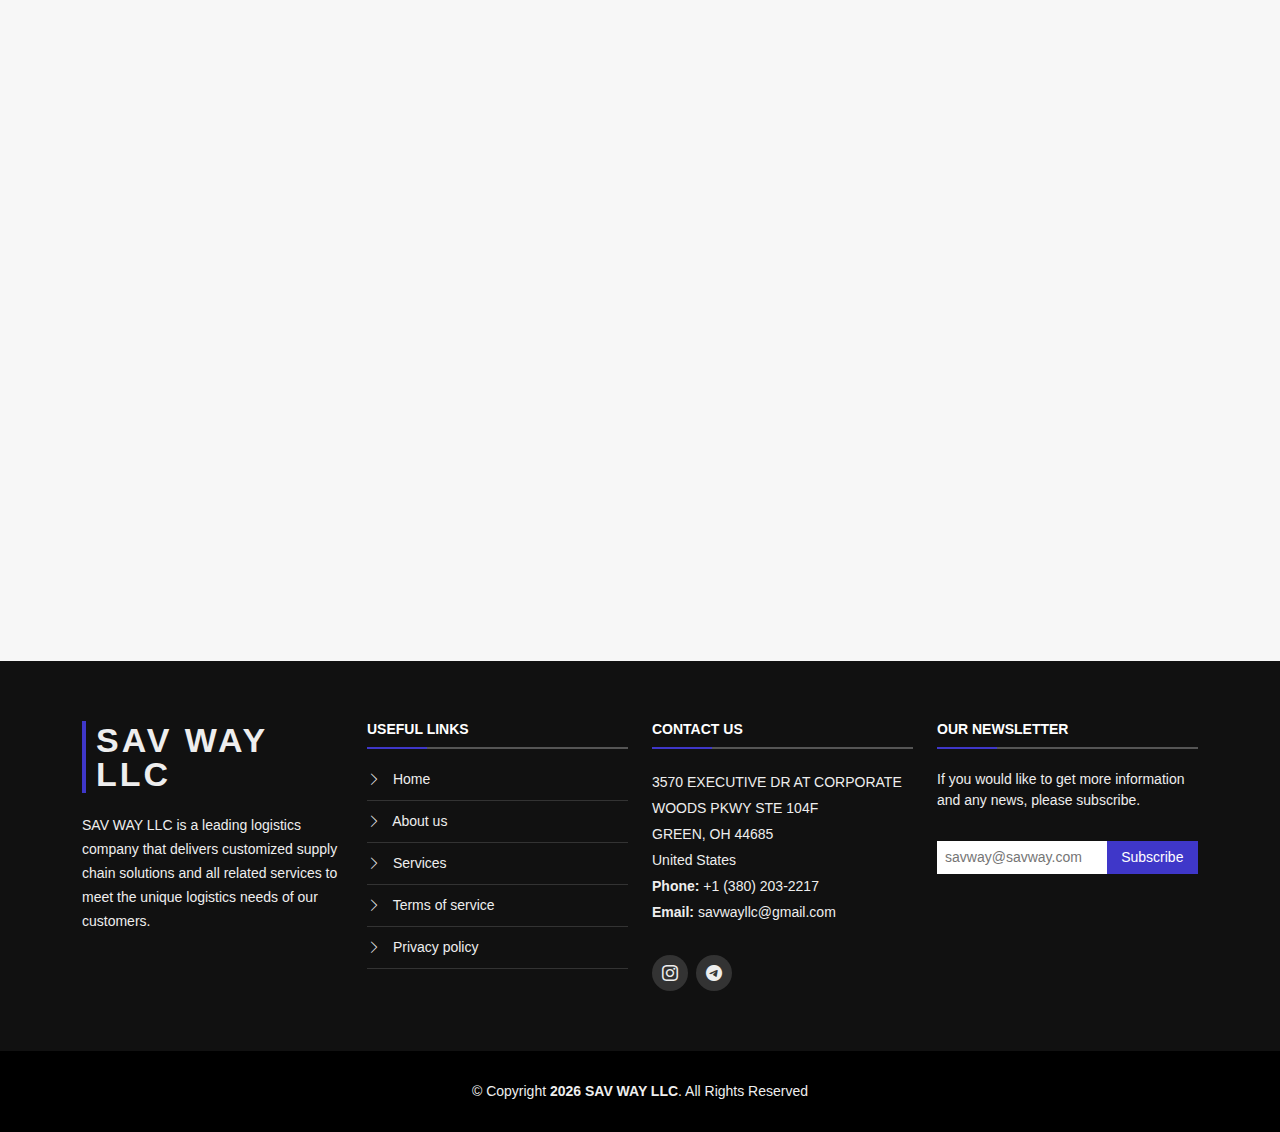
==== commit 2e27610a: "some changes" ====
--- a/index.html
+++ b/index.html
@@ -36,7 +36,7 @@
 
       <div class="row justify-content-center align-items-center">
         <div class="col-xl-11 d-flex align-items-center justify-content-between">
-          <a href="#" class="logo_img d-flex align-items-center"><img src="assets/img/logo.png"> <b class="logo_text">SAV WAY LLC</b></a>
+          <a href="#" class="logo_img d-flex align-items-center"><img src="assets/img/logo.png" alt="logo"> <b class="logo_text">SAV WAY LLC</b></a>
           <!-- <a href="index.html" class="logo"><img src="assets/img/logo.png" alt="" class="img-fluid"></a>-->
 
           <nav id="navbar" class="navbar">
--- a/assets/css/style.css
+++ b/assets/css/style.css
@@ -124,6 +124,7 @@
 #header {
   transition: all 0.5s;
   z-index: 997;
+  padding: 12px;
   background: rgba(0, 0, 0, 0.9);
 }
 #header.header-transparent {
@@ -1899,10 +1900,10 @@
 }
 
 .logo_img img {
-  width: 120px;
+  width: 50px;
 }
 .logo_text {
-  font-size: 35px;
+  font-size: 24px;
   color: #fff
 }
 
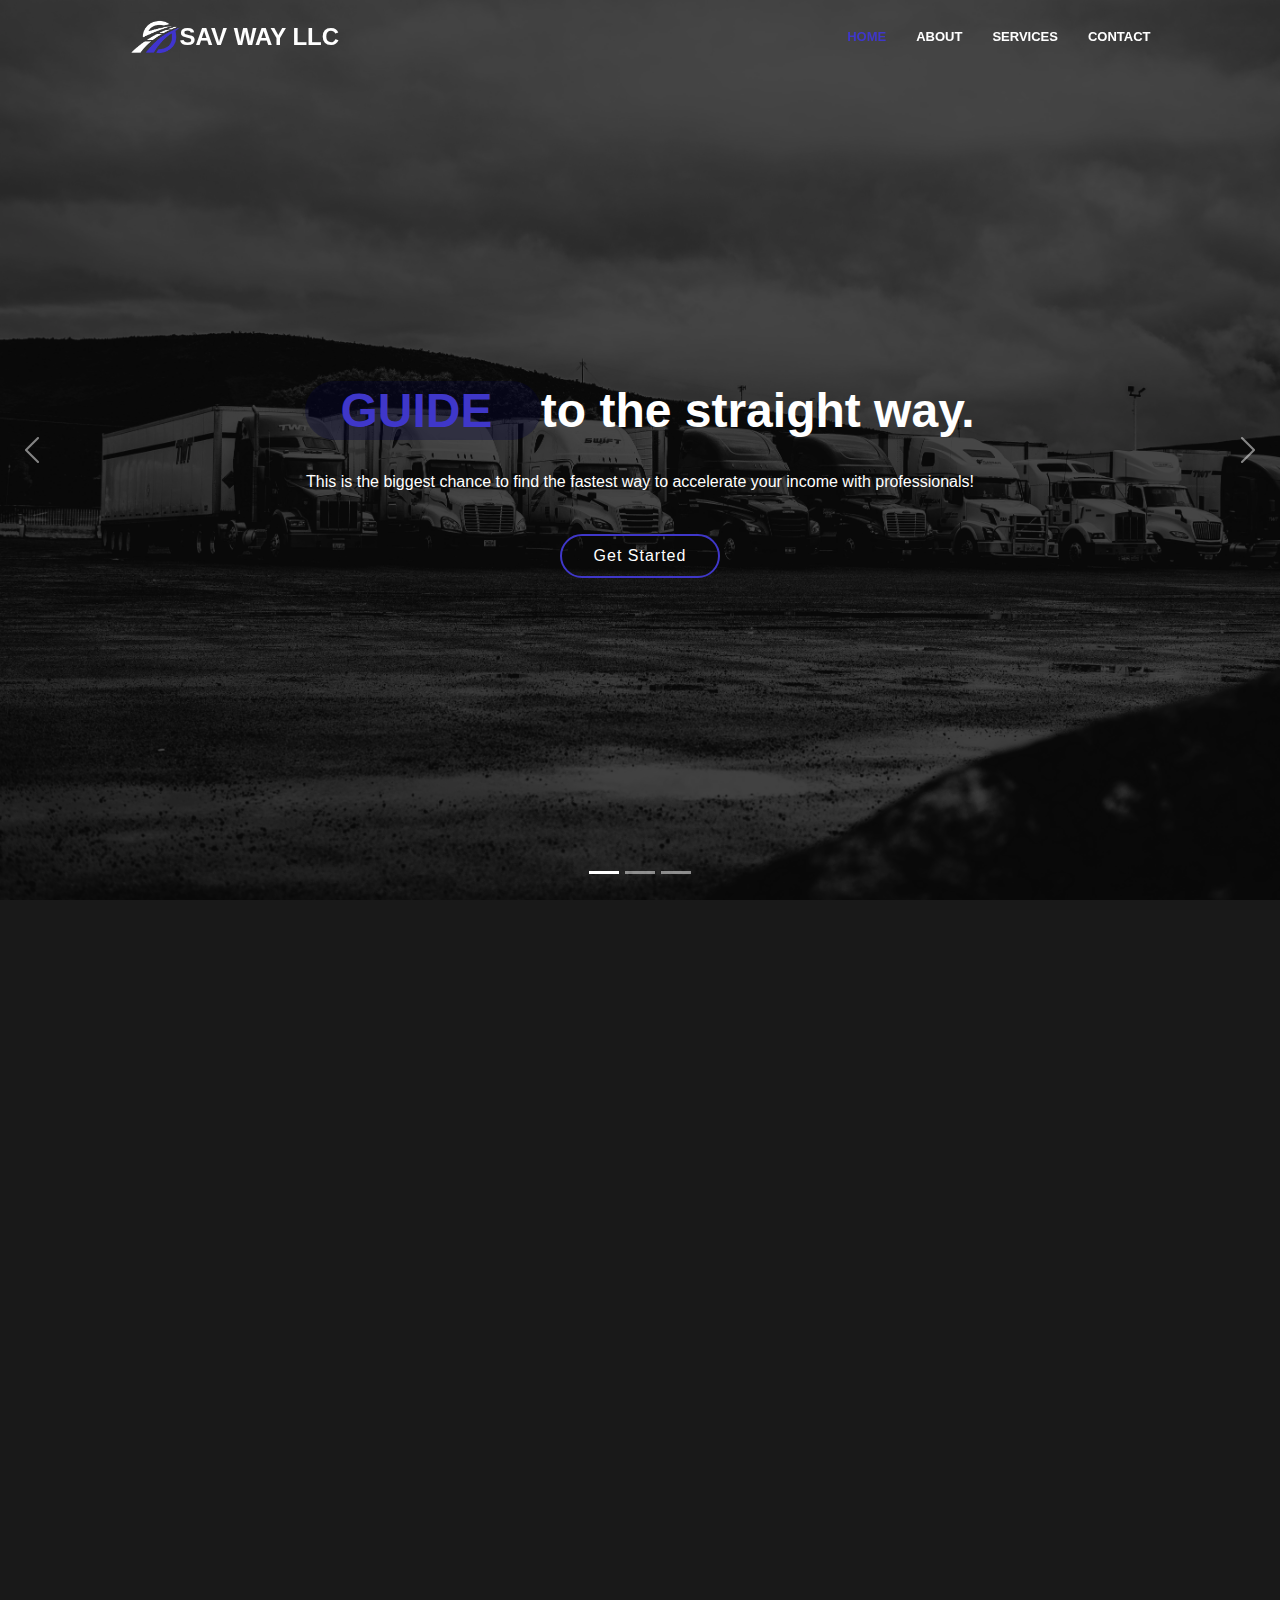
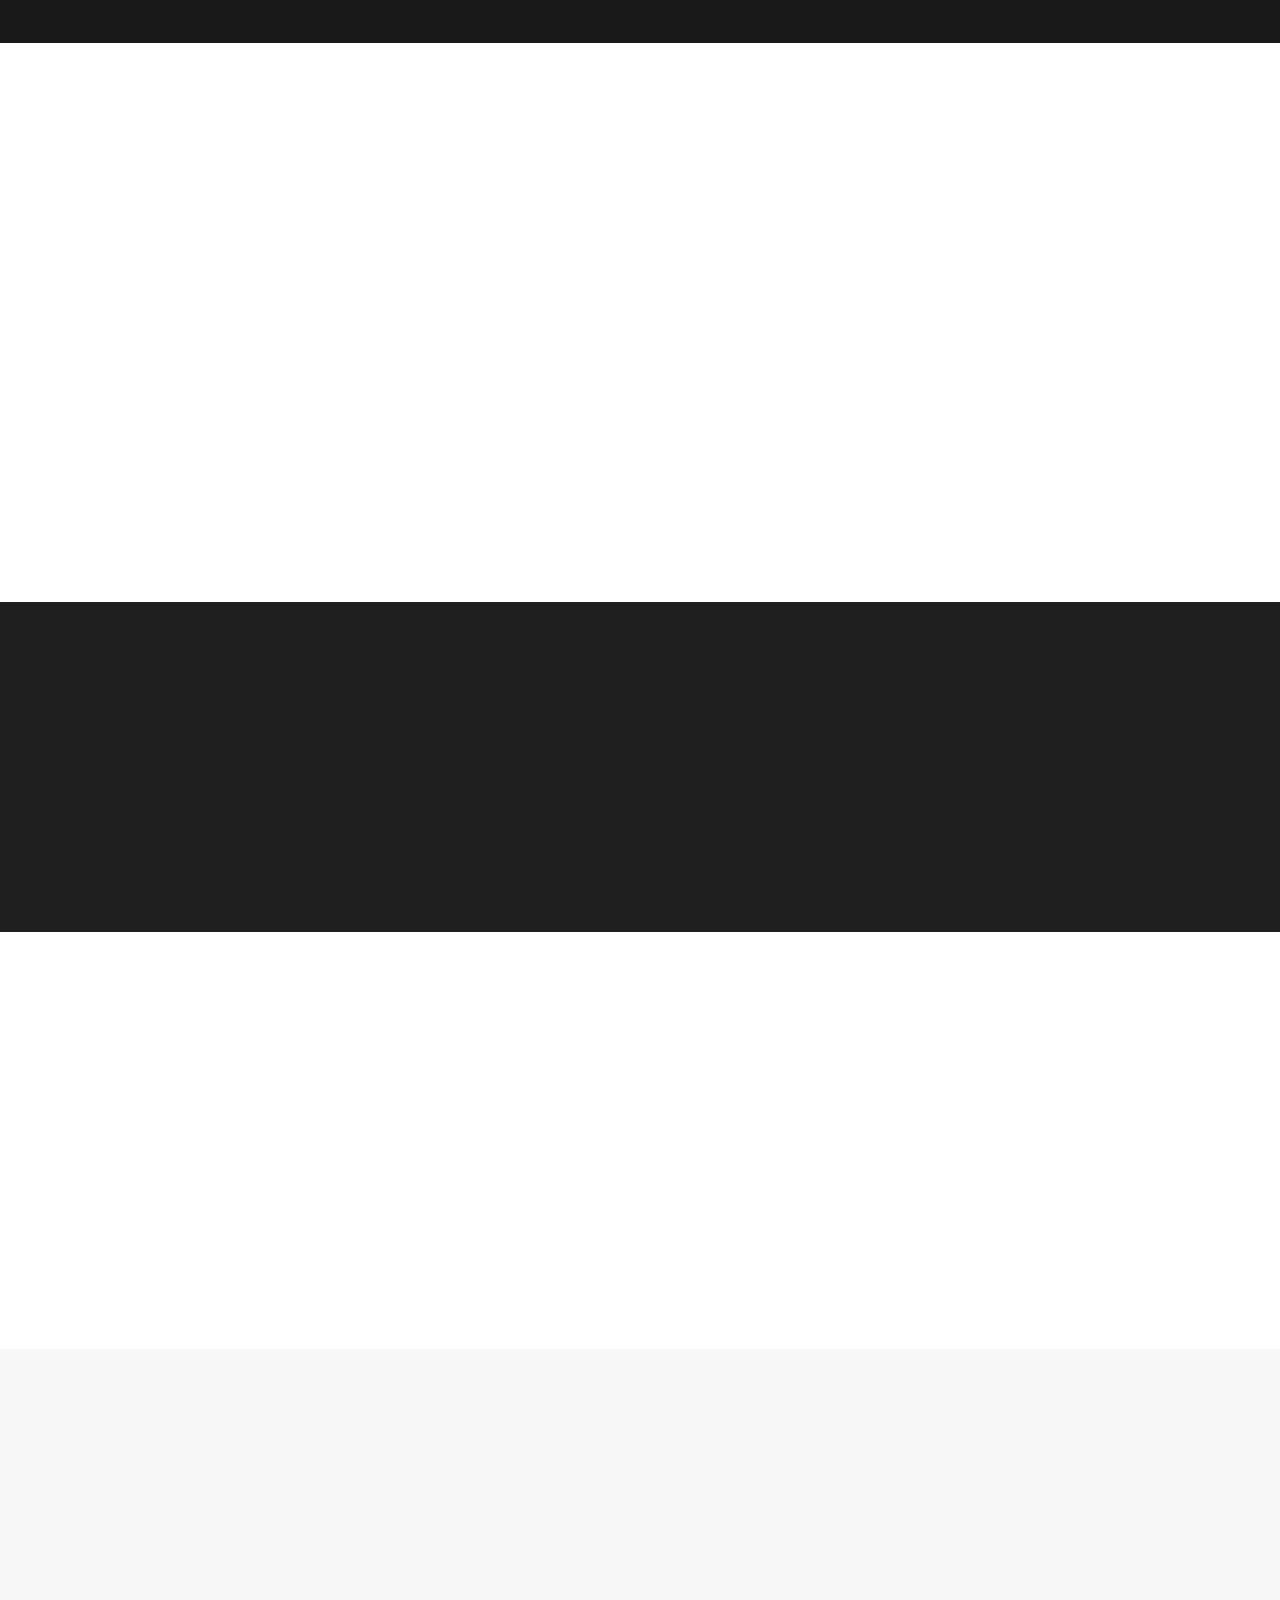
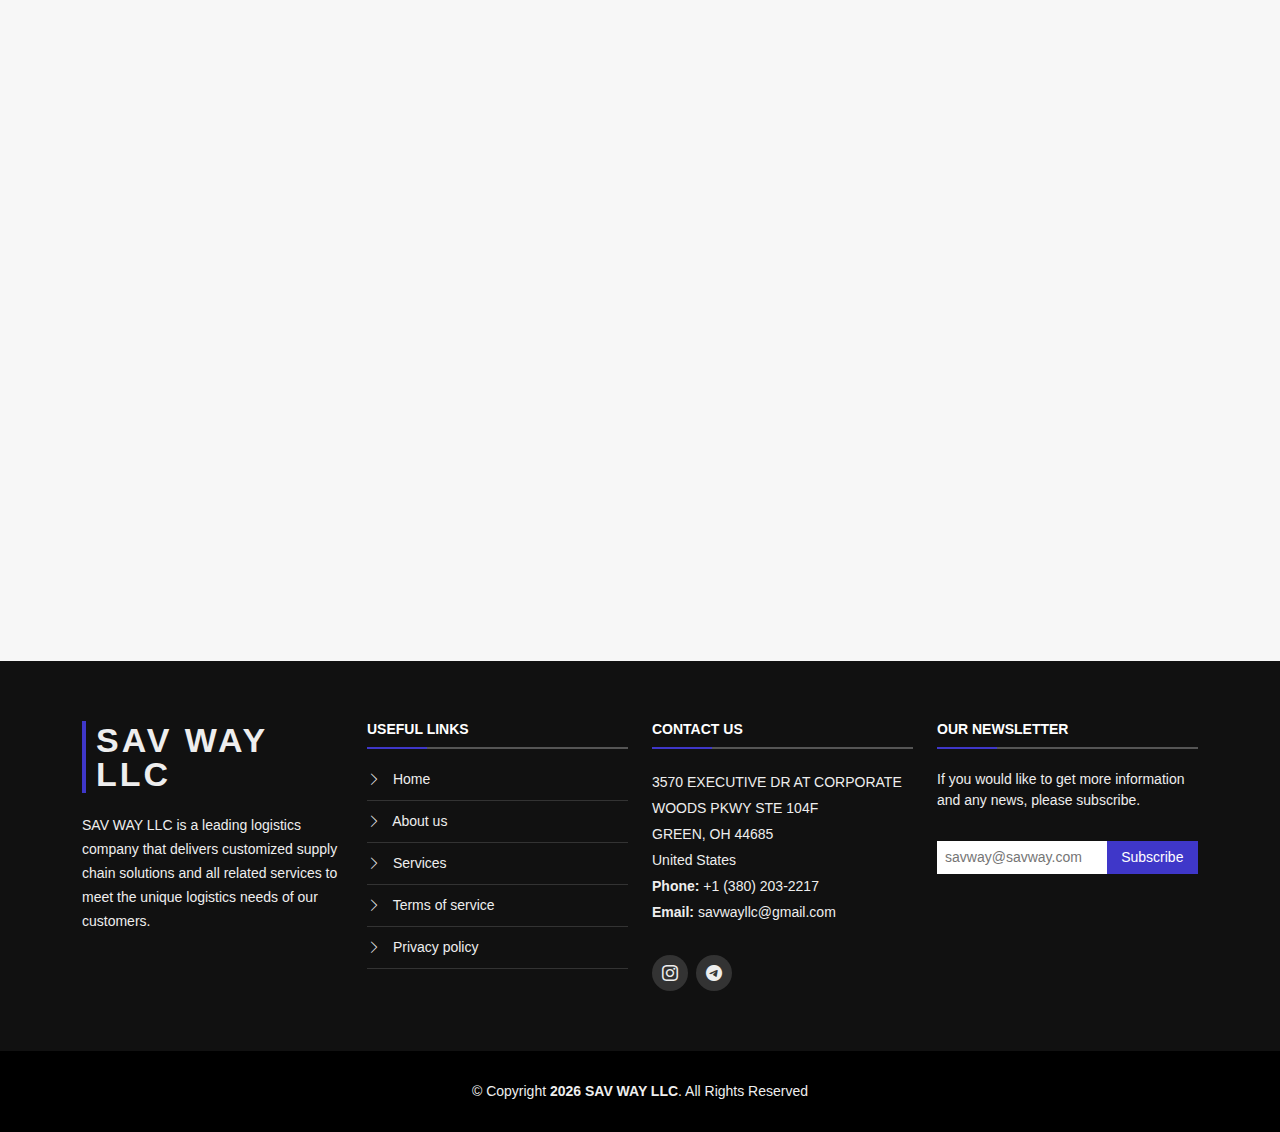
==== commit 3196371a: "some changes" ====
--- a/index.html
+++ b/index.html
@@ -6,8 +6,8 @@
   <meta content="width=device-width, initial-scale=1.0" name="viewport">
 
   <title>SAV WAY LLC</title>
-  <meta content="" name="description">
-  <meta content="" name="keywords">
+  <meta content="SAV WAY LLC COMPANY TRUCKING OWNER OPERATOR SAFETY DISPATCH SERVICES" name="description">
+  <meta content="SAV WAY LLC COMPANY TRUCKING OWNER OPERATOR SAFETY DISPATCH SERVICES" name="keywords">
 
   <!-- Favicons -->
   <link href="assets/img/android-chrome-512x512.png" rel="icon">
@@ -26,6 +26,8 @@
 
   <!-- Template Main CSS File -->
   <link href="assets/css/style.css" rel="stylesheet">
+  <meta name="google-site-verification" content="AJ-ICcEkvOtCYlqKAbaSD21SpSFimkCc-5KRTkJ_wFg">
+  <meta name="robots" content="noindex,nofollow">
 </head>
 
 <body>
@@ -36,7 +38,7 @@
 
       <div class="row justify-content-center align-items-center">
         <div class="col-xl-11 d-flex align-items-center justify-content-between">
-          <a href="#" class="logo_img d-flex align-items-center"><img src="assets/img/logo.png" alt="logo"> <b class="logo_text">SAV WAY LLC</b></a>
+          <a href="#" class="logo_img d-flex align-items-center"><img src="assets/img/logo.webp" alt="logo"> <b class="logo_text">SAV WAY LLC</b></a>
           <!-- <a href="index.html" class="logo"><img src="assets/img/logo.png" alt="" class="img-fluid"></a>-->
 
           <nav id="navbar" class="navbar">
@@ -81,7 +83,7 @@
 
         <div class="carousel-inner" role="listbox">
 
-          <div class="carousel-item active" style="background-image: url(assets/img/hero-carousel/1.jpg)">
+          <div class="carousel-item active" style="background-image: url('assets/img/hero-carousel/1.webp')">
             <div class="carousel-container">
               <div class="container">
                 <h2 class="animate__animated animate__fadeInDown"><span class="bg-light-color-dark">Guide </span> to the straight way.</h2>
@@ -91,7 +93,7 @@
             </div>
           </div>
 
-          <div class="carousel-item" style="background-image: url(assets/img/hero-carousel/2.jpg)">
+          <div class="carousel-item" style="background-image: url('assets/img/hero-carousel/2.webp')">
             <div class="carousel-container">
               <div class="container">
                 <h2 class="animate__animated animate__fadeInDown"><span class="bg-light-color-dark">Reliable</span> Trucking and <br> Transportation Services </h2>
@@ -101,7 +103,7 @@
             </div>
           </div>
 
-          <div class="carousel-item" style="background-image: url(assets/img/hero-carousel/3.jpg)">
+          <div class="carousel-item" style="background-image: url('assets/img/hero-carousel/3.webp')">
             <div class="carousel-container">
               <div class="container">
                 <h2 class="animate__animated animate__fadeInDown"><span class="bg-light-color-dark"> Safety </span> first</h2>
@@ -141,7 +143,7 @@
           <div class="col-md-4" data-aos="fade-up" data-aos-delay="100">
             <div class="about-col">
               <div class="img">
-                <div style="background: url(assets/img/about-mission.jpg);height: 250px;background-size: cover;background-repeat: no-repeat;" alt="" class="img-fluid"></div>
+                <div style="background: url('assets/img/about-mission.webp');height: 250px;background-size: cover;background-repeat: no-repeat;" alt="" class="img-fluid"></div>
                 <div class="icon"><i class="bi bi-shield-shaded"></i></div>
               </div>
               <h2 class="title"><a href="#">We deliver confidence.</a></h2>
@@ -171,7 +173,7 @@
           <div class="col-md-4" data-aos="fade-up" data-aos-delay="200">
             <div class="about-col">
               <div class="img">
-                <div style="background: url(assets/img/about-vision.jpg);height: 250px;background-size: cover;background-repeat: no-repeat;" alt="" class="img-fluid"></div>
+                <div style="background: url('assets/img/about-vision.webp');height: 250px;background-size: cover;background-repeat: no-repeat;" alt="" class="img-fluid"></div>
                 <div class="icon"><i class="bi bi-brightness-high"></i></div>
               </div>
               <h2 class="title"><a href="#">The business of now.</a></h2>
--- a/assets/css/style.css
+++ b/assets/css/style.css
@@ -589,7 +589,7 @@
 /* About Us Section
 --------------------------------*/
 #about {
-  background: url("../img/about-bg.jpg") center top no-repeat fixed;
+  background: url("../img/about-bg.webp") center top no-repeat fixed;
   background-size: cover;
   padding: 60px 0 40px 0;
   position: relative;
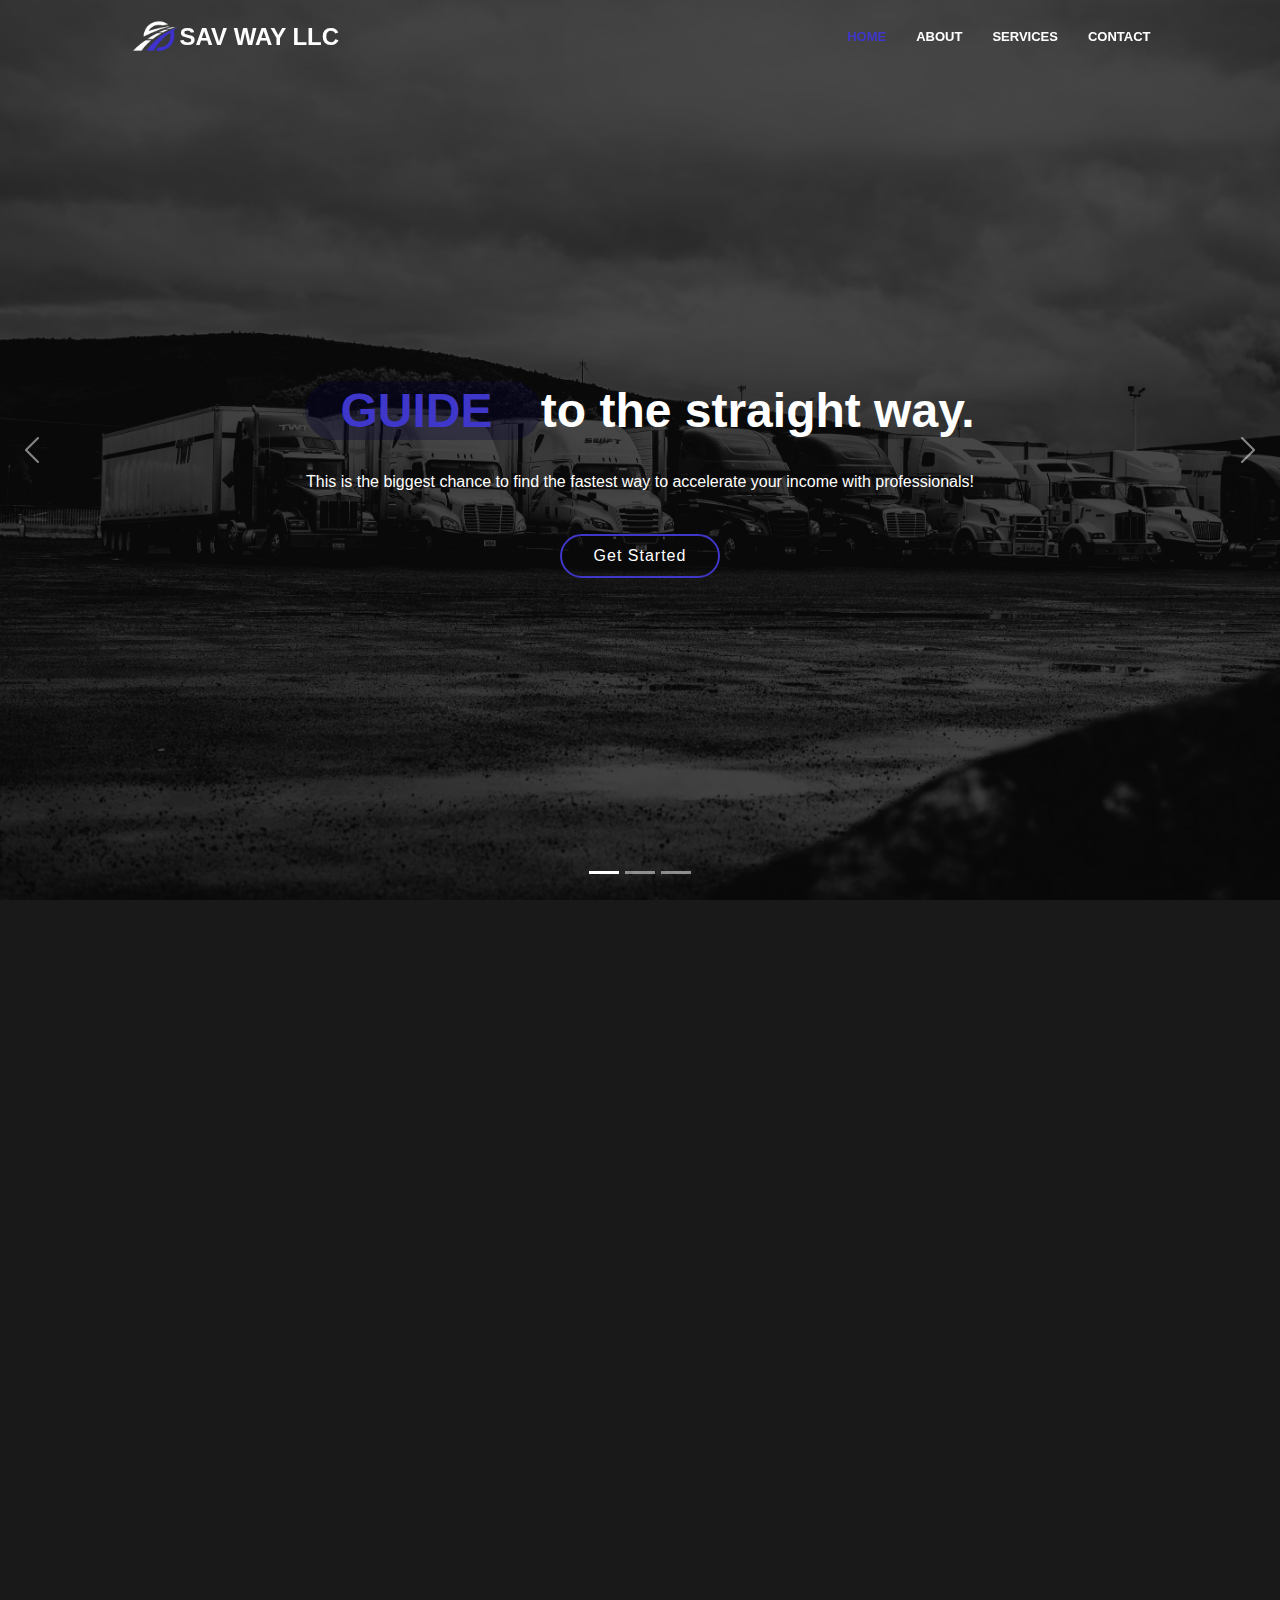
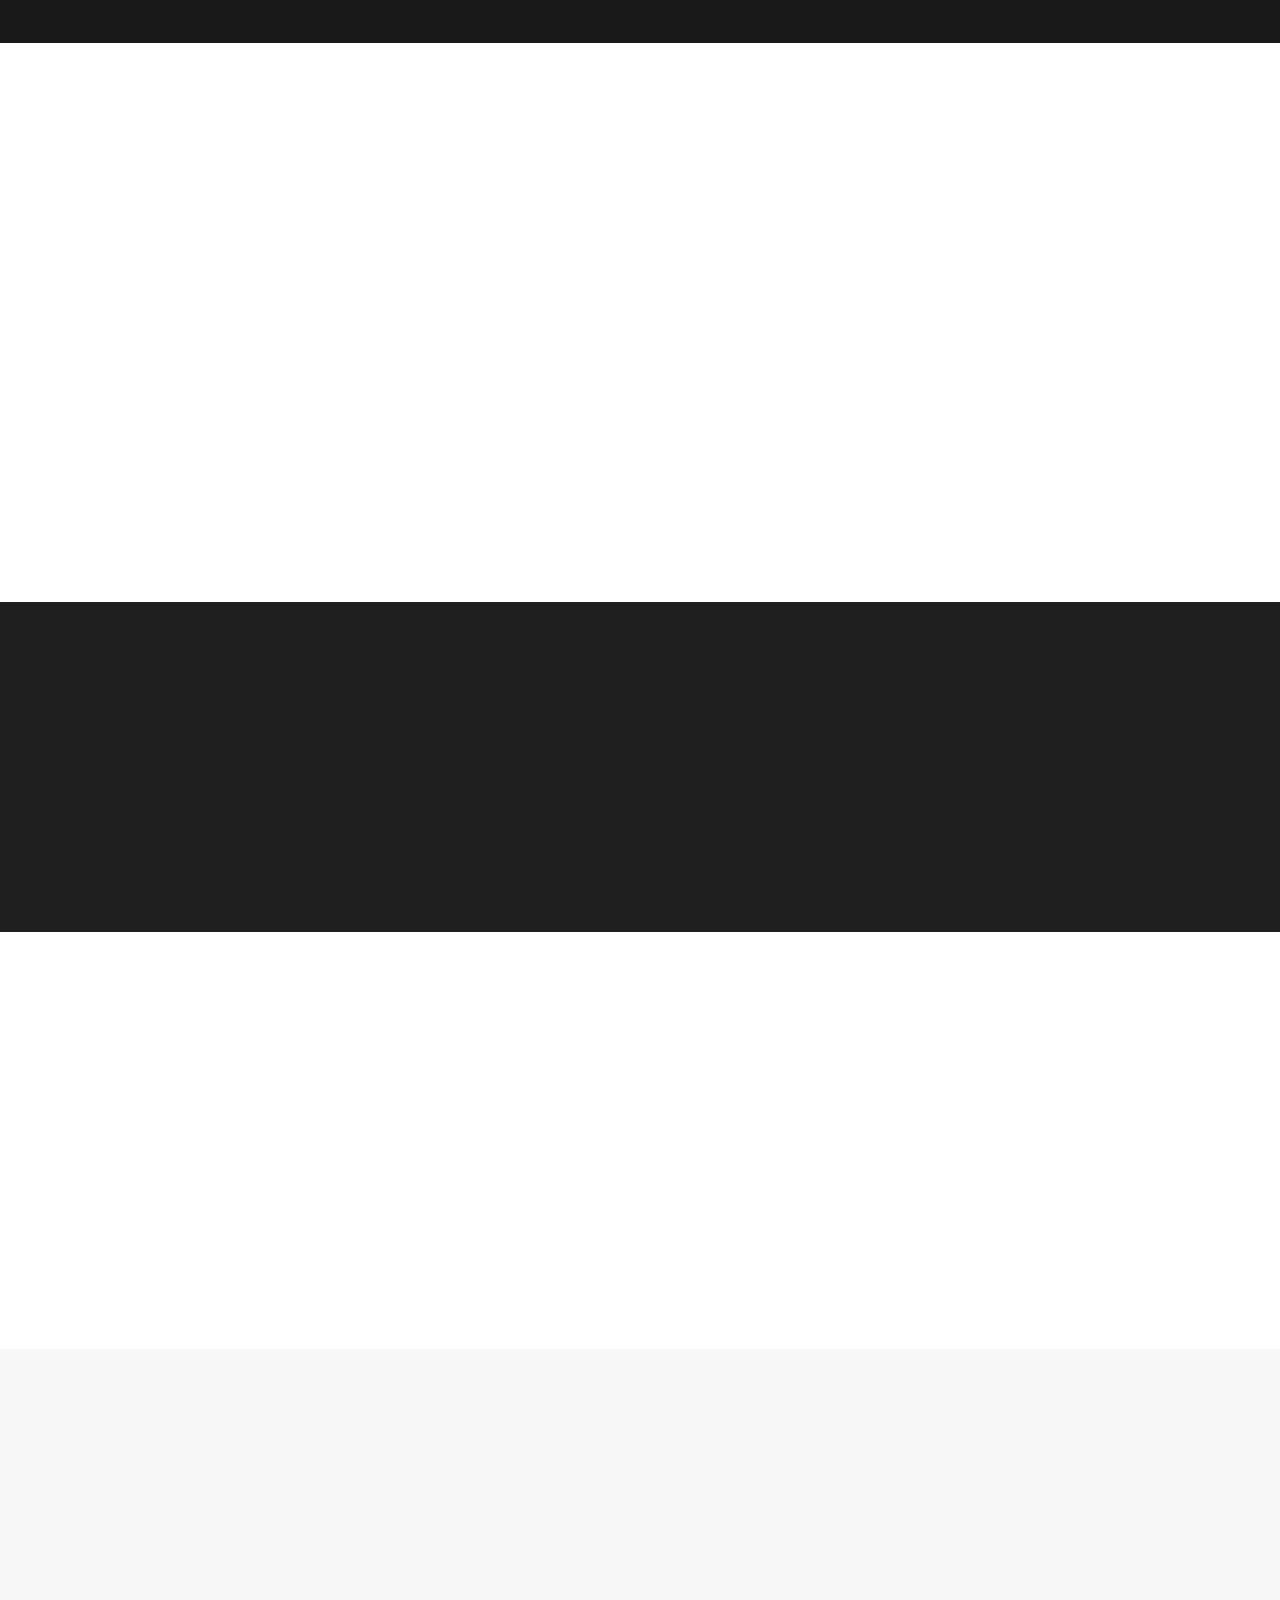
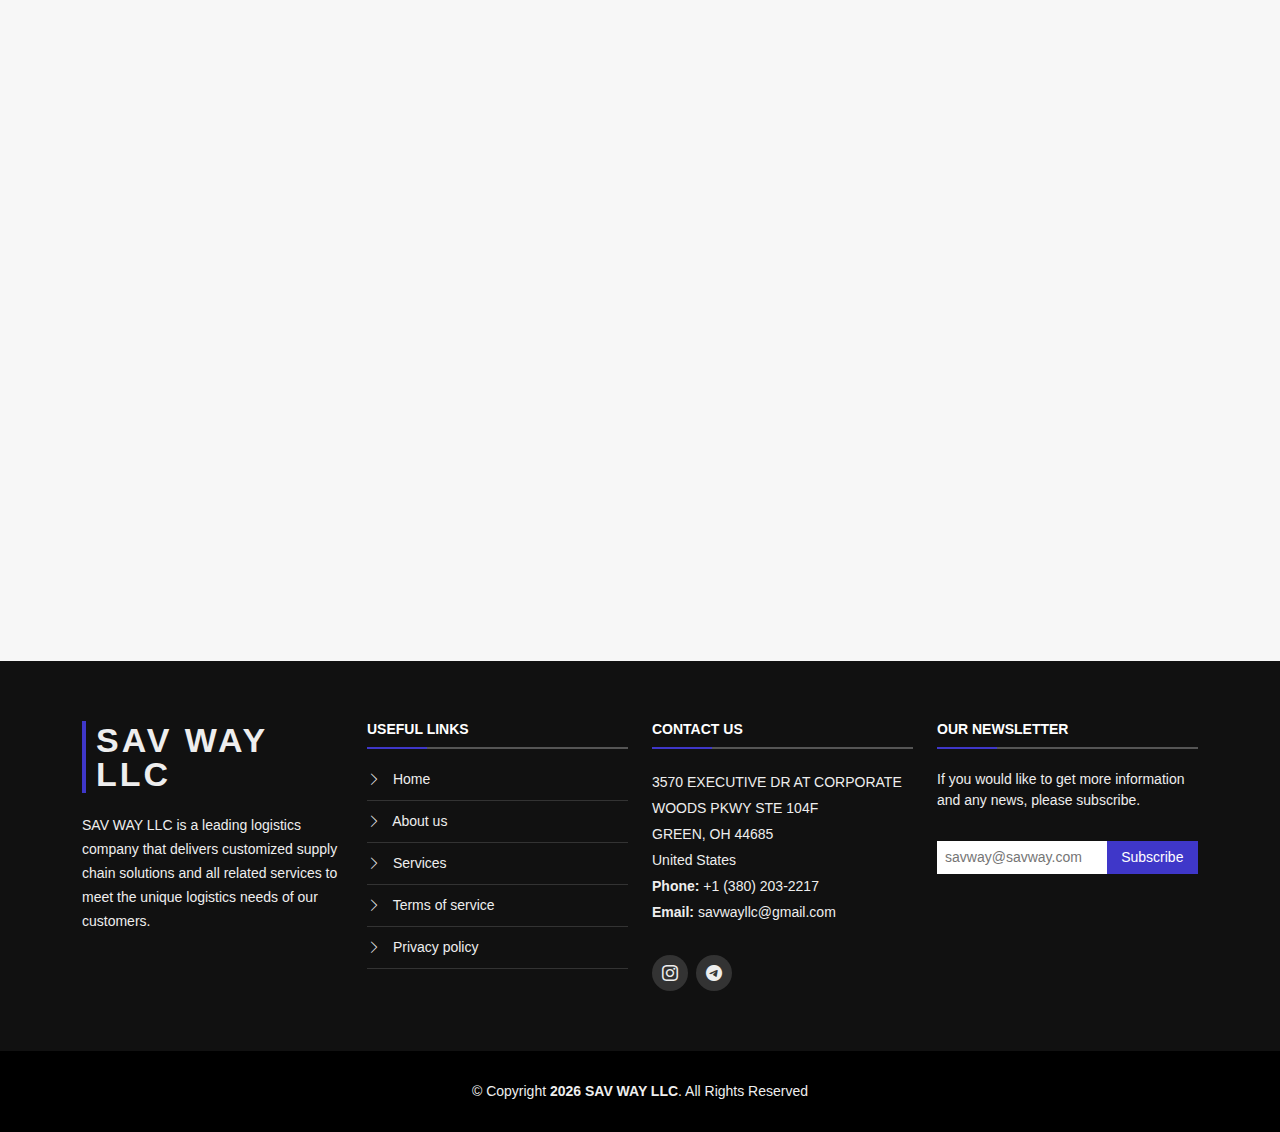
==== commit 36b7e7c7: "optimization" ====
--- a/index.html
+++ b/index.html
@@ -291,15 +291,15 @@
 
         <div class="clients-slider swiper">
           <div class="swiper-wrapper align-items-center">
-            <div class="swiper-slide"><img src="assets/img/clients/client-1.png" class="img-fluid" alt=""></div>
-            <div class="swiper-slide"><img src="assets/img/clients/client-2.png" class="img-fluid" alt=""></div>
-            <div class="swiper-slide"><img src="assets/img/clients/client-3.png" class="img-fluid" alt=""></div>
-            <div class="swiper-slide"><img src="assets/img/clients/client-4.png" class="img-fluid" alt=""></div>
-            <div class="swiper-slide"><img src="assets/img/clients/client-5.png" class="img-fluid" alt=""></div>
-            <div class="swiper-slide"><img src="assets/img/clients/client-6.png" class="img-fluid" alt=""></div>
-            <div class="swiper-slide"><img src="assets/img/clients/client-7.png" class="img-fluid" alt=""></div>
-            <div class="swiper-slide"><img src="assets/img/clients/client-8.png" class="img-fluid" alt=""></div>
-            <div class="swiper-slide"><img src="assets/img/clients/client-9.png" class="img-fluid" alt=""></div>
+            <div class="swiper-slide"><img src="assets/img/clients/client-1.webp" class="img-fluid" alt=""></div>
+            <div class="swiper-slide"><img src="assets/img/clients/client-2.webp" class="img-fluid" alt=""></div>
+            <div class="swiper-slide"><img src="assets/img/clients/client-3.webp" class="img-fluid" alt=""></div>
+            <div class="swiper-slide"><img src="assets/img/clients/client-4.webp" class="img-fluid" alt=""></div>
+            <div class="swiper-slide"><img src="assets/img/clients/client-5.webp" class="img-fluid" alt=""></div>
+            <div class="swiper-slide"><img src="assets/img/clients/client-6.webp" class="img-fluid" alt=""></div>
+            <div class="swiper-slide"><img src="assets/img/clients/client-7.webp" class="img-fluid" alt=""></div>
+            <div class="swiper-slide"><img src="assets/img/clients/client-8.webp" class="img-fluid" alt=""></div>
+            <div class="swiper-slide"><img src="assets/img/clients/client-9.webp" class="img-fluid" alt=""></div>
           </div>
           <div class="swiper-pagination"></div>
         </div>
